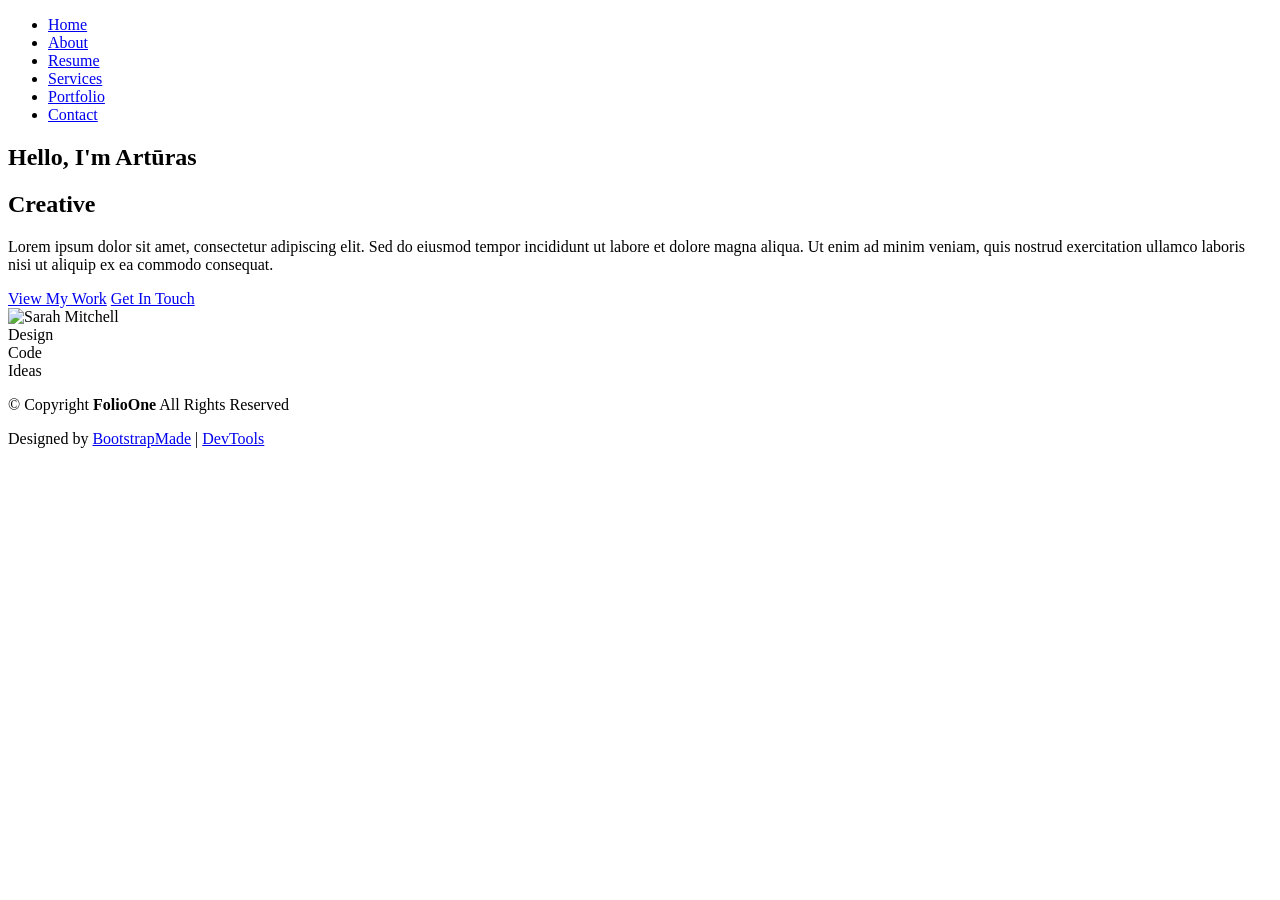
==== index.html @ 2ecdedc1 "name" ====
<!DOCTYPE html>
<html lang="en">

<head>
  <meta charset="utf-8">
  <meta content="width=device-width, initial-scale=1.0" name="viewport">
  <title>Index - FolioOne Bootstrap Template</title>
  <meta name="description" content="">
  <meta name="keywords" content="">

  <!-- Favicons -->
  <link href="assets/img/favicon.png" rel="icon">
  <link href="assets/img/apple-touch-icon.png" rel="apple-touch-icon">

  <!-- Fonts -->
  <link href="https://fonts.googleapis.com" rel="preconnect">
  <link href="https://fonts.gstatic.com" rel="preconnect" crossorigin>
  <link href="https://fonts.googleapis.com/css2?family=Roboto:ital,wght@0,100;0,300;0,400;0,500;0,700;0,900;1,100;1,300;1,400;1,500;1,700;1,900&family=Poppins:ital,wght@0,100;0,200;0,300;0,400;0,500;0,600;0,700;0,800;0,900;1,100;1,200;1,300;1,400;1,500;1,600;1,700;1,800;1,900&family=Raleway:ital,wght@0,100;0,200;0,300;0,400;0,500;0,600;0,700;0,800;0,900;1,100;1,200;1,300;1,400;1,500;1,600;1,700;1,800;1,900&display=swap" rel="stylesheet">

  <!-- Vendor CSS Files -->
  <link href="assets/vendor/bootstrap/css/bootstrap.min.css" rel="stylesheet">
  <link href="assets/vendor/bootstrap-icons/bootstrap-icons.css" rel="stylesheet">
  <link href="assets/vendor/aos/aos.css" rel="stylesheet">
  <link href="assets/vendor/swiper/swiper-bundle.min.css" rel="stylesheet">
  <link href="assets/vendor/glightbox/css/glightbox.min.css" rel="stylesheet">

  <!-- Main CSS File -->
  <link href="assets/css/main.css" rel="stylesheet">

  <!-- =======================================================
  * Template Name: FolioOne
  * Template URL: https://bootstrapmade.com/folioone-bootstrap-portfolio-website-template/
  * Updated: Aug 23 2025 with Bootstrap v5.3.7
  * Author: BootstrapMade.com
  * License: https://bootstrapmade.com/license/
  ======================================================== -->
</head>

<body class="index-page">

  <header id="header" class="header d-flex align-items-center light-background sticky-top">
    <div class="container position-relative d-flex align-items-center justify-content-between">

      <!-- <a href="index.html" class="logo d-flex align-items-center me-auto me-xl-0">
      <img src="assets/img/logo.webp" alt="">
      <h1 class="sitename">FolioOne</h1> 
    </a> -->

      <nav id="navmenu" class="navmenu">
        <ul>
          <li><a href="index.html" class="active">Home</a></li>
          <li><a href="about.html">About</a></li>
          <li><a href="resume.html">Resume</a></li>
          <li><a href="services.html">Services</a></li>
          <li><a href="portfolio.html">Portfolio</a></li>
          <li><a href="contact.html">Contact</a></li>
        </ul>
        <i class="mobile-nav-toggle d-xl-none bi bi-list"></i>
      </nav>

      <div class="header-social-links">
        <a href="#" class="twitter"><i class="bi bi-twitter-x"></i></a>
        <a href="#" class="facebook"><i class="bi bi-facebook"></i></a>
        <a href="#" class="instagram"><i class="bi bi-instagram"></i></a>
        <a href="#" class="linkedin"><i class="bi bi-linkedin"></i></a>
      </div>

    </div>
  </header>

  <main class="main">

    <!-- Hero Section -->
    <section id="hero" class="hero section">

      <div class="container" data-aos="fade-up" data-aos-delay="100">

        <div class="row gy-4 align-items-center">
          <div class="col-lg-6 order-2 order-lg-1">
            <div class="hero-content">
              <h1 data-aos="fade-up" data-aos-delay="200">Hello, I'm <span class="highlight">Artūras</span></h1>
              <h2 data-aos="fade-up" data-aos-delay="300">Creative <span class="typed" data-typed-items="AI Engineer, Researcher"></span></h2>
              <p data-aos="fade-up" data-aos-delay="400">Lorem ipsum dolor sit amet, consectetur adipiscing elit. Sed do eiusmod tempor incididunt ut labore et dolore magna aliqua. Ut enim ad minim veniam, quis nostrud exercitation ullamco laboris nisi ut aliquip ex ea commodo consequat.</p>
              <div class="hero-actions" data-aos="fade-up" data-aos-delay="500">
                <a href="portfolio.html" class="btn btn-primary">View My Work</a>
                <a href="contact.html" class="btn btn-outline">Get In Touch</a>
              </div>
              <div class="social-links" data-aos="fade-up" data-aos-delay="600">
                <a href="#"><i class="bi bi-twitter"></i></a>
                <a href="#"><i class="bi bi-linkedin"></i></a>
                <a href="#"><i class="bi bi-github"></i></a>
                <a href="#"><i class="bi bi-dribbble"></i></a>
              </div>
            </div>
          </div>
          <div class="col-lg-6 order-1 order-lg-2">
            <div class="hero-image" data-aos="zoom-in" data-aos-delay="300">
              <div class="image-wrapper">
                <img src="assets/img/profile/profile-square-11.webp" alt="Sarah Mitchell" class="img-fluid">
                <div class="floating-elements">
                  <div class="floating-card design" data-aos="fade-left" data-aos-delay="700">
                    <i class="bi bi-palette"></i>
                    <span>Design</span>
                  </div>
                  <div class="floating-card code" data-aos="fade-right" data-aos-delay="800">
                    <i class="bi bi-code-slash"></i>
                    <span>Code</span>
                  </div>
                  <div class="floating-card creativity" data-aos="fade-up" data-aos-delay="900">
                    <i class="bi bi-lightbulb"></i>
                    <span>Ideas</span>
                  </div>
                </div>
              </div>
            </div>
          </div>
        </div>

      </div>

    </section><!-- /Hero Section -->

  </main>

  <footer id="footer" class="footer">

    <div class="container">
      <div class="copyright text-center ">
        <p>© <span>Copyright</span> <strong class="px-1 sitename">FolioOne</strong> <span>All Rights Reserved<br></span></p>
      </div>
      <div class="social-links d-flex justify-content-center">
        <a href=""><i class="bi bi-twitter-x"></i></a>
        <a href=""><i class="bi bi-facebook"></i></a>
        <a href=""><i class="bi bi-instagram"></i></a>
        <a href=""><i class="bi bi-linkedin"></i></a>
      </div>
      <div class="credits">
        <!-- All the links in the footer should remain intact. -->
        <!-- You can delete the links only if you've purchased the pro version. -->
        <!-- Licensing information: https://bootstrapmade.com/license/ -->
        <!-- Purchase the pro version with working PHP/AJAX contact form: [buy-url] -->
        Designed by <a href="https://bootstrapmade.com/">BootstrapMade</a> | <a href="https://bootstrapmade.com/tools/">DevTools</a>
      </div>
    </div>

  </footer>

  <!-- Scroll Top -->
  <a href="#" id="scroll-top" class="scroll-top d-flex align-items-center justify-content-center"><i class="bi bi-arrow-up-short"></i></a>

  <!-- Preloader -->
  <div id="preloader"></div>

  <!-- Vendor JS Files -->
  <script src="assets/vendor/bootstrap/js/bootstrap.bundle.min.js"></script>
  <script src="assets/vendor/php-email-form/validate.js"></script>
  <script src="assets/vendor/aos/aos.js"></script>
  <script src="assets/vendor/typed.js/typed.umd.js"></script>
  <script src="assets/vendor/waypoints/noframework.waypoints.js"></script>
  <script src="assets/vendor/purecounter/purecounter_vanilla.js"></script>
  <script src="assets/vendor/swiper/swiper-bundle.min.js"></script>
  <script src="assets/vendor/imagesloaded/imagesloaded.pkgd.min.js"></script>
  <script src="assets/vendor/isotope-layout/isotope.pkgd.min.js"></script>
  <script src="assets/vendor/glightbox/js/glightbox.min.js"></script>

  <!-- Main JS File -->
  <script src="assets/js/main.js"></script>

</body>

</html>
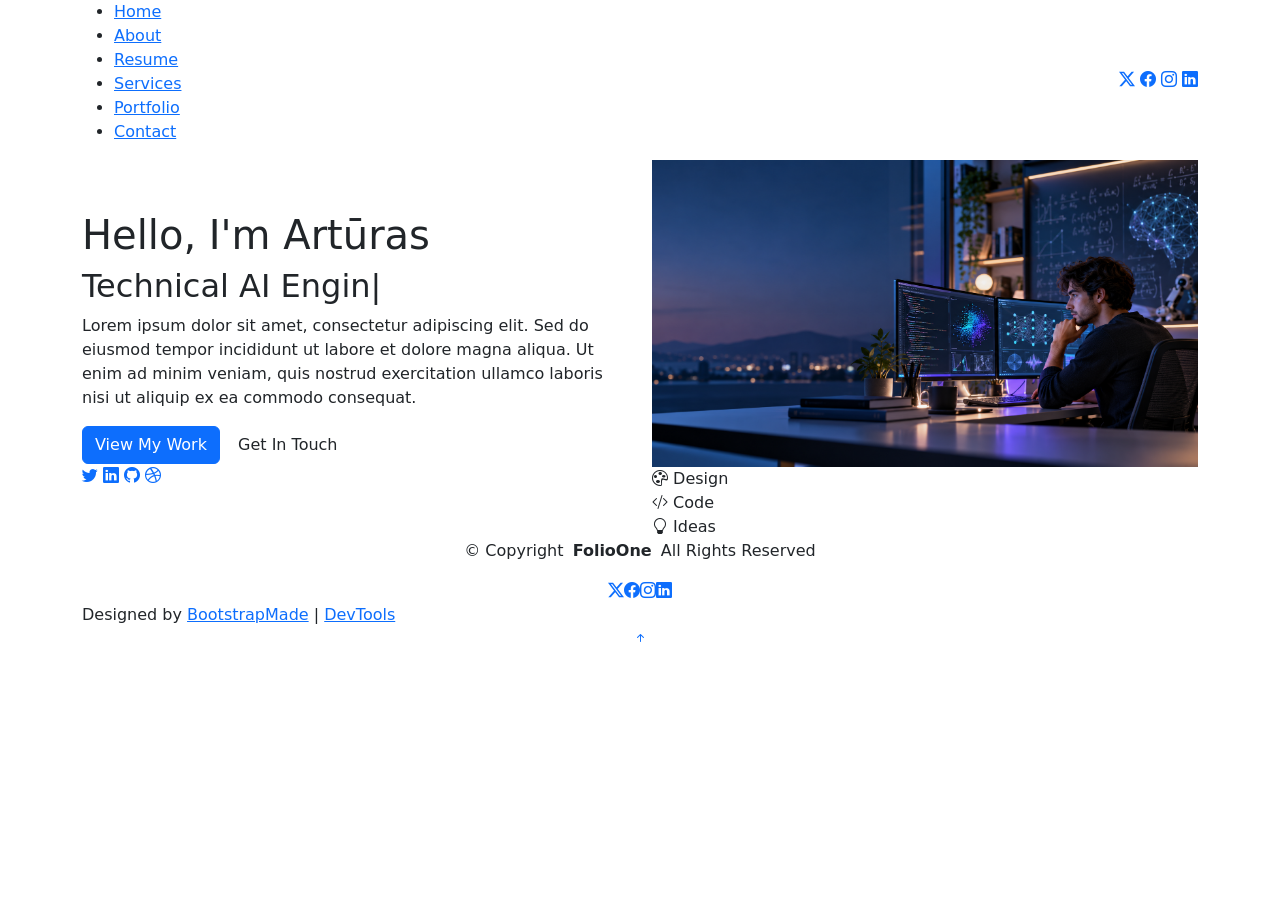
==== commit 3bfbe2bb: "profile_pic" ====
--- a/index.html
+++ b/index.html
@@ -79,7 +79,7 @@
           <div class="col-lg-6 order-2 order-lg-1">
             <div class="hero-content">
               <h1 data-aos="fade-up" data-aos-delay="200">Hello, I'm <span class="highlight">Artūras</span></h1>
-              <h2 data-aos="fade-up" data-aos-delay="300">Creative <span class="typed" data-typed-items="AI Engineer, Researcher"></span></h2>
+              <h2 data-aos="fade-up" data-aos-delay="300">Technical <span class="typed" data-typed-items="AI Engineer, Researcher"></span></h2>
               <p data-aos="fade-up" data-aos-delay="400">Lorem ipsum dolor sit amet, consectetur adipiscing elit. Sed do eiusmod tempor incididunt ut labore et dolore magna aliqua. Ut enim ad minim veniam, quis nostrud exercitation ullamco laboris nisi ut aliquip ex ea commodo consequat.</p>
               <div class="hero-actions" data-aos="fade-up" data-aos-delay="500">
                 <a href="portfolio.html" class="btn btn-primary">View My Work</a>
@@ -96,7 +96,7 @@
           <div class="col-lg-6 order-1 order-lg-2">
             <div class="hero-image" data-aos="zoom-in" data-aos-delay="300">
               <div class="image-wrapper">
-                <img src="assets/img/profile/profile-square-11.webp" alt="Sarah Mitchell" class="img-fluid">
+                <img src="assets/img/profile/a127290f-d6c8-45a0-8082-aaf39cd51b80.png" alt="Sarah Mitchell" class="img-fluid">
                 <div class="floating-elements">
                   <div class="floating-card design" data-aos="fade-left" data-aos-delay="700">
                     <i class="bi bi-palette"></i>
--- a/assets/css/main.css
+++ b/assets/css/main.css
@@ -0,0 +1,2855 @@
+/**
+* Template Name: FolioOne
+* Template URL: https://bootstrapmade.com/folioone-bootstrap-portfolio-website-template/
+* Updated: Aug 23 2025 with Bootstrap v5.3.7
+* Author: BootstrapMade.com
+* License: https://bootstrapmade.com/license/
+*/
+
+/*--------------------------------------------------------------
+# Font & Color Variables
+# Help: https://bootstrapmade.com/color-system/
+--------------------------------------------------------------*/
+/* Fonts */
+:root {
+  --default-font: "Roboto",  system-ui, -apple-system, "Segoe UI", Roboto, "Helvetica Neue", Arial, "Noto Sans", "Liberation Sans", sans-serif, "Apple Color Emoji", "Segoe UI Emoji", "Segoe UI Symbol", "Noto Color Emoji";
+  --heading-font: "Raleway",  sans-serif;
+  --nav-font: "Poppins",  sans-serif;
+}
+
+/* Global Colors - The following color variables are used throughout the website. Updating them here will change the color scheme of the entire website */
+:root { 
+  --background-color: #101a20; /* Background color for the entire website, including individual sections */
+  --default-color: #e7f2f7; /* Default color used for the majority of the text content across the entire website */
+  --heading-color: #ffffff; /* Color for headings, subheadings and title throughout the website */
+  --accent-color: #1387c1; /* Accent color that represents your brand on the website. It's used for buttons, links, and other elements that need to stand out */
+  --surface-color: #141f26; /* The surface color is used as a background of boxed elements within sections, such as cards, icon boxes, or other elements that require a visual separation from the global background. */
+  --contrast-color: #ffffff; /* Contrast color for text, ensuring readability against backgrounds of accent, heading, or default colors. */
+}
+
+/* Nav Menu Colors - The following color variables are used specifically for the navigation menu. They are separate from the global colors to allow for more customization options */
+:root {
+  --nav-color: #ffffff;  /* The default color of the main navmenu links */
+  --nav-hover-color: #1387c1; /* Applied to main navmenu links when they are hovered over or active */
+  --nav-mobile-background-color: #213642; /* Used as the background color for mobile navigation menu */
+  --nav-dropdown-background-color: #051117; /* Used as the background color for dropdown items that appear when hovering over primary navigation items */
+  --nav-dropdown-color: #e7f2f7; /* Used for navigation links of the dropdown items in the navigation menu. */
+  --nav-dropdown-hover-color: #1387c1; /* Similar to --nav-hover-color, this color is applied to dropdown navigation links when they are hovered over. */
+}
+
+/* Color Presets - These classes override global colors when applied to any section or element, providing reuse of the sam color scheme. */
+
+.light-background {
+  --background-color: #142027;
+  --surface-color: #325264;
+}
+
+.dark-background {
+  --background-color: #0b1419;
+  --default-color: #ffffff;
+  --heading-color: #ffffff;
+  --surface-color: #252525;
+  --contrast-color: #ffffff;
+}
+
+/* Smooth scroll */
+:root {
+  scroll-behavior: smooth;
+}
+
+/*--------------------------------------------------------------
+# General Styling & Shared Classes
+--------------------------------------------------------------*/
+body {
+  color: var(--default-color);
+  background-color: var(--background-color);
+  font-family: var(--default-font);
+}
+
+a {
+  color: var(--accent-color);
+  text-decoration: none;
+  transition: 0.3s;
+}
+
+a:hover {
+  color: color-mix(in srgb, var(--accent-color), transparent 25%);
+  text-decoration: none;
+}
+
+h1,
+h2,
+h3,
+h4,
+h5,
+h6 {
+  color: var(--heading-color);
+  font-family: var(--heading-font);
+}
+
+/* PHP Email Form Messages
+------------------------------*/
+.php-email-form .error-message {
+  display: none;
+  background: #df1529;
+  color: #ffffff;
+  text-align: left;
+  padding: 15px;
+  margin-bottom: 24px;
+  font-weight: 600;
+}
+
+.php-email-form .sent-message {
+  display: none;
+  color: #ffffff;
+  background: #059652;
+  text-align: center;
+  padding: 15px;
+  margin-bottom: 24px;
+  font-weight: 600;
+}
+
+.php-email-form .loading {
+  display: none;
+  background: var(--surface-color);
+  text-align: center;
+  padding: 15px;
+  margin-bottom: 24px;
+}
+
+.php-email-form .loading:before {
+  content: "";
+  display: inline-block;
+  border-radius: 50%;
+  width: 24px;
+  height: 24px;
+  margin: 0 10px -6px 0;
+  border: 3px solid var(--accent-color);
+  border-top-color: var(--surface-color);
+  animation: php-email-form-loading 1s linear infinite;
+}
+
+@keyframes php-email-form-loading {
+  0% {
+    transform: rotate(0deg);
+  }
+
+  100% {
+    transform: rotate(360deg);
+  }
+}
+
+/*--------------------------------------------------------------
+# Global Header
+--------------------------------------------------------------*/
+.header {
+  --background-color: rgba(255, 255, 255, 0);
+  color: var(--default-color);
+  background-color: var(--background-color);
+  padding: 15px 0;
+  transition: all 0.5s;
+  z-index: 997;
+  border-bottom: 1px solid color-mix(in srgb, var(--default-color), transparent 92%);
+}
+
+.header .logo {
+  line-height: 1;
+}
+
+.header .logo img {
+  max-height: 36px;
+  margin-right: 8px;
+}
+
+.header .logo h1 {
+  font-size: 32px;
+  margin: 0;
+  font-weight: 400;
+  color: var(--heading-color);
+}
+
+.header .header-social-links {
+  padding-right: 15px;
+}
+
+.header .header-social-links a {
+  color: color-mix(in srgb, var(--default-color), transparent 40%);
+  padding-left: 6px;
+  display: inline-block;
+  transition: 0.3s;
+  font-size: 16px;
+}
+
+.header .header-social-links a:hover {
+  color: var(--default-color);
+}
+
+.header .header-social-links a i {
+  line-height: 0px;
+}
+
+@media (max-width: 1200px) {
+  .header .logo {
+    order: 1;
+  }
+
+  .header .header-social-links {
+    order: 2;
+  }
+
+  .header .navmenu {
+    order: 3;
+  }
+}
+
+/* Global Header on Scroll
+------------------------------*/
+.scrolled .header {
+  --background-color: rgba(16, 26, 32, 0.9);
+}
+
+/*--------------------------------------------------------------
+# Navigation Menu
+--------------------------------------------------------------*/
+/* Desktop Navigation */
+@media (min-width: 1200px) {
+  .navmenu {
+    padding: 0;
+  }
+
+  .navmenu ul {
+    margin: 0;
+    padding: 0;
+    display: flex;
+    list-style: none;
+    align-items: center;
+  }
+
+  .navmenu li {
+    position: relative;
+  }
+
+  .navmenu>ul>li {
+    white-space: nowrap;
+    padding: 15px 28px 15px 0;
+  }
+
+  .navmenu>ul>li:last-child {
+    padding-right: 0;
+  }
+
+  .navmenu a,
+  .navmenu a:focus {
+    color: var(--nav-color);
+    font-size: 15px;
+    padding: 0 2px;
+    font-family: var(--nav-font);
+    font-weight: 400;
+    display: flex;
+    align-items: center;
+    justify-content: space-between;
+    white-space: nowrap;
+    transition: 0.3s;
+    position: relative;
+  }
+
+  .navmenu a i,
+  .navmenu a:focus i {
+    font-size: 12px;
+    line-height: 0;
+    margin-left: 5px;
+    transition: 0.3s;
+  }
+
+  .navmenu>ul>li>a:before {
+    content: "";
+    position: absolute;
+    height: 2px;
+    bottom: -6px;
+    left: 0;
+    background-color: var(--nav-hover-color);
+    visibility: hidden;
+    width: 0px;
+    transition: all 0.3s ease-in-out 0s;
+  }
+
+  .navmenu a:hover:before,
+  .navmenu li:hover>a:before,
+  .navmenu .active:before {
+    visibility: visible;
+    width: 25px;
+  }
+
+  .navmenu li:hover>a,
+  .navmenu .active,
+  .navmenu .active:focus {
+    color: var(--nav-hover-color);
+  }
+
+  .navmenu .dropdown ul {
+    margin: 0;
+    padding: 10px 0;
+    background: var(--nav-dropdown-background-color);
+    display: block;
+    position: absolute;
+    visibility: hidden;
+    left: -5px;
+    top: 130%;
+    opacity: 0;
+    transition: 0.3s;
+    border-radius: 4px;
+    z-index: 99;
+    box-shadow: 0px 0px 30px rgba(0, 0, 0, 0.1);
+  }
+
+  .navmenu .dropdown ul li {
+    min-width: 200px;
+  }
+
+  .navmenu .dropdown ul a {
+    padding: 10px 20px;
+    font-size: 15px;
+    text-transform: none;
+    color: var(--nav-dropdown-color);
+  }
+
+  .navmenu .dropdown ul a i {
+    font-size: 12px;
+  }
+
+  .navmenu .dropdown ul a:hover,
+  .navmenu .dropdown ul .active:hover,
+  .navmenu .dropdown ul li:hover>a {
+    color: var(--nav-dropdown-hover-color);
+  }
+
+  .navmenu .dropdown:hover>ul {
+    opacity: 1;
+    top: 100%;
+    visibility: visible;
+  }
+
+  .navmenu .dropdown .dropdown ul {
+    top: 0;
+    left: -90%;
+    visibility: hidden;
+  }
+
+  .navmenu .dropdown .dropdown:hover>ul {
+    opacity: 1;
+    top: 0;
+    left: -100%;
+    visibility: visible;
+  }
+}
+
+/* Mobile Navigation */
+@media (max-width: 1199px) {
+  .mobile-nav-toggle {
+    color: var(--nav-color);
+    font-size: 28px;
+    line-height: 0;
+    margin-right: 10px;
+    cursor: pointer;
+    transition: color 0.3s;
+  }
+
+  .navmenu {
+    padding: 0;
+    z-index: 9997;
+  }
+
+  .navmenu ul {
+    display: none;
+    list-style: none;
+    position: absolute;
+    inset: 60px 20px 20px 20px;
+    padding: 10px 0;
+    margin: 0;
+    border-radius: 6px;
+    background-color: var(--nav-mobile-background-color);
+    border: 1px solid color-mix(in srgb, var(--default-color), transparent 90%);
+    box-shadow: none;
+    overflow-y: auto;
+    transition: 0.3s;
+    z-index: 9998;
+  }
+
+  .navmenu a,
+  .navmenu a:focus {
+    color: var(--nav-dropdown-color);
+    padding: 10px 20px;
+    font-family: var(--nav-font);
+    font-size: 17px;
+    font-weight: 500;
+    display: flex;
+    align-items: center;
+    justify-content: space-between;
+    white-space: nowrap;
+    transition: 0.3s;
+  }
+
+  .navmenu a i,
+  .navmenu a:focus i {
+    font-size: 12px;
+    line-height: 0;
+    margin-left: 5px;
+    width: 30px;
+    height: 30px;
+    display: flex;
+    align-items: center;
+    justify-content: center;
+    border-radius: 50%;
+    transition: 0.3s;
+    background-color: color-mix(in srgb, var(--accent-color), transparent 90%);
+  }
+
+  .navmenu a i:hover,
+  .navmenu a:focus i:hover {
+    background-color: var(--accent-color);
+    color: var(--contrast-color);
+  }
+
+  .navmenu a:hover,
+  .navmenu .active,
+  .navmenu .active:focus {
+    color: var(--nav-dropdown-hover-color);
+  }
+
+  .navmenu .active i,
+  .navmenu .active:focus i {
+    background-color: var(--accent-color);
+    color: var(--contrast-color);
+    transform: rotate(180deg);
+  }
+
+  .navmenu .dropdown ul {
+    position: static;
+    display: none;
+    z-index: 99;
+    padding: 10px 0;
+    margin: 10px 20px;
+    background-color: var(--nav-dropdown-background-color);
+    transition: all 0.5s ease-in-out;
+  }
+
+  .navmenu .dropdown ul ul {
+    background-color: rgba(33, 37, 41, 0.1);
+  }
+
+  .navmenu .dropdown>.dropdown-active {
+    display: block;
+    background-color: rgba(33, 37, 41, 0.03);
+  }
+
+  .mobile-nav-active {
+    overflow: hidden;
+  }
+
+  .mobile-nav-active .mobile-nav-toggle {
+    color: #fff;
+    position: absolute;
+    font-size: 32px;
+    top: 15px;
+    right: 15px;
+    margin-right: 0;
+    z-index: 9999;
+  }
+
+  .mobile-nav-active .navmenu {
+    position: fixed;
+    overflow: hidden;
+    inset: 0;
+    background: rgba(33, 37, 41, 0.8);
+    transition: 0.3s;
+  }
+
+  .mobile-nav-active .navmenu>ul {
+    display: block;
+  }
+}
+
+/*--------------------------------------------------------------
+# Global Footer
+--------------------------------------------------------------*/
+.footer {
+  color: var(--default-color);
+  background-color: var(--background-color);
+  font-size: 14px;
+  padding: 40px 0;
+  position: relative;
+  border-top: 1px solid color-mix(in srgb, var(--default-color), transparent 92%);
+}
+
+.footer .copyright p {
+  margin-bottom: 0;
+}
+
+.footer .social-links {
+  margin-top: 20px;
+}
+
+.footer .social-links a {
+  display: flex;
+  align-items: center;
+  justify-content: center;
+  width: 40px;
+  height: 40px;
+  border-radius: 50%;
+  border: 1px solid color-mix(in srgb, var(--default-color), transparent 50%);
+  font-size: 16px;
+  color: color-mix(in srgb, var(--default-color), transparent 50%);
+  margin: 0 5px;
+  transition: 0.3s;
+}
+
+.footer .social-links a:hover {
+  color: var(--accent-color);
+  border-color: var(--accent-color);
+}
+
+.footer .credits {
+  margin-top: 10px;
+  font-size: 13px;
+  text-align: center;
+}
+
+/*--------------------------------------------------------------
+# Preloader
+--------------------------------------------------------------*/
+#preloader {
+  position: fixed;
+  inset: 0;
+  z-index: 9999;
+  overflow: hidden;
+  background-color: var(--background-color);
+  transition: all 0.6s ease-out;
+  width: 100%;
+  height: 100vh;
+}
+
+#preloader:before,
+#preloader:after {
+  content: "";
+  position: absolute;
+  border: 4px solid var(--accent-color);
+  border-radius: 50%;
+  animation: animate-preloader 2s cubic-bezier(0, 0.2, 0.8, 1) infinite;
+}
+
+#preloader:after {
+  animation-delay: -0.5s;
+}
+
+@keyframes animate-preloader {
+  0% {
+    width: 10px;
+    height: 10px;
+    top: calc(50% - 5px);
+    left: calc(50% - 5px);
+    opacity: 1;
+  }
+
+  100% {
+    width: 72px;
+    height: 72px;
+    top: calc(50% - 36px);
+    left: calc(50% - 36px);
+    opacity: 0;
+  }
+}
+
+/*--------------------------------------------------------------
+# Scroll Top Button
+--------------------------------------------------------------*/
+.scroll-top {
+  position: fixed;
+  visibility: hidden;
+  opacity: 0;
+  right: 15px;
+  bottom: -15px;
+  z-index: 99999;
+  background-color: var(--accent-color);
+  width: 44px;
+  height: 44px;
+  border-radius: 50px;
+  transition: all 0.4s;
+}
+
+.scroll-top i {
+  font-size: 24px;
+  color: var(--contrast-color);
+  line-height: 0;
+}
+
+.scroll-top:hover {
+  background-color: color-mix(in srgb, var(--accent-color), transparent 20%);
+  color: var(--contrast-color);
+}
+
+.scroll-top.active {
+  visibility: visible;
+  opacity: 1;
+  bottom: 15px;
+}
+
+/*--------------------------------------------------------------
+# Disable aos animation delay on mobile devices
+--------------------------------------------------------------*/
+@media screen and (max-width: 768px) {
+  [data-aos-delay] {
+    transition-delay: 0 !important;
+  }
+}
+
+/*--------------------------------------------------------------
+# Global Page Titles & Breadcrumbs
+--------------------------------------------------------------*/
+.page-title {
+  color: var(--default-color);
+  background-color: var(--background-color);
+  position: relative;
+}
+
+.page-title .heading {
+  padding: 80px 0;
+  border-top: 1px solid color-mix(in srgb, var(--default-color), transparent 90%);
+}
+
+.page-title .heading h1 {
+  font-size: 38px;
+  font-weight: 700;
+}
+
+.page-title nav {
+  background-color: color-mix(in srgb, var(--default-color), transparent 96%);
+  padding: 20px 0;
+}
+
+.page-title nav ol {
+  display: flex;
+  flex-wrap: wrap;
+  list-style: none;
+  padding: 0;
+  margin: 0;
+  font-size: 16px;
+  font-weight: 400;
+}
+
+.page-title nav ol li+li {
+  padding-left: 10px;
+}
+
+.page-title nav ol li+li::before {
+  content: "/";
+  display: inline-block;
+  padding-right: 10px;
+  color: color-mix(in srgb, var(--default-color), transparent 70%);
+}
+
+/*--------------------------------------------------------------
+# Global Sections
+--------------------------------------------------------------*/
+section,
+.section {
+  color: var(--default-color);
+  background-color: var(--background-color);
+  padding: 60px 0;
+  scroll-margin-top: 100px;
+  overflow: clip;
+}
+
+@media (max-width: 1199px) {
+
+  section,
+  .section {
+    scroll-margin-top: 66px;
+  }
+}
+
+/*--------------------------------------------------------------
+# Global Section Titles
+--------------------------------------------------------------*/
+.section-title {
+  text-align: center;
+  padding-bottom: 60px;
+  position: relative;
+}
+
+.section-title h2 {
+  font-size: 3.5rem;
+  font-weight: 400;
+  line-height: 1.2;
+  color: var(--heading-color);
+  margin-bottom: 1.5rem;
+  letter-spacing: -1px;
+}
+
+@media (max-width: 768px) {
+  .section-title h2 {
+    font-size: 2.5rem;
+  }
+}
+
+.section-title p {
+  font-size: 1.125rem;
+  line-height: 1.8;
+  color: color-mix(in srgb, var(--default-color), transparent 25%);
+  max-width: 900px;
+  margin: 0 auto;
+  text-wrap: balance;
+}
+
+/*--------------------------------------------------------------
+# Hero Section
+--------------------------------------------------------------*/
+.hero {
+  padding: 80px 0;
+  min-height: 100vh;
+  display: flex;
+  align-items: center;
+}
+
+.hero .hero-content h1 {
+  font-size: 3.5rem;
+  font-weight: 700;
+  margin-bottom: 1rem;
+  line-height: 1.2;
+}
+
+.hero .hero-content h1 .highlight {
+  color: var(--accent-color);
+  position: relative;
+}
+
+.hero .hero-content h1 .highlight::after {
+  content: "";
+  position: absolute;
+  bottom: 0;
+  left: 0;
+  width: 100%;
+  height: 3px;
+  background: linear-gradient(90deg, var(--accent-color), color-mix(in srgb, var(--accent-color), transparent 50%));
+  border-radius: 2px;
+}
+
+@media (max-width: 768px) {
+  .hero .hero-content h1 {
+    font-size: 2.5rem;
+  }
+}
+
+.hero .hero-content h2 {
+  font-size: 1.5rem;
+  font-weight: 400;
+  margin-bottom: 2rem;
+  color: color-mix(in srgb, var(--default-color), transparent 20%);
+}
+
+.hero .hero-content h2 .typed {
+  color: var(--accent-color);
+  font-weight: 600;
+}
+
+@media (max-width: 768px) {
+  .hero .hero-content h2 {
+    font-size: 1.25rem;
+  }
+}
+
+.hero .hero-content p {
+  font-size: 1.1rem;
+  line-height: 1.6;
+  margin-bottom: 2.5rem;
+  color: color-mix(in srgb, var(--default-color), transparent 30%);
+}
+
+.hero .hero-actions {
+  display: flex;
+  gap: 1rem;
+  margin-bottom: 3rem;
+}
+
+.hero .hero-actions .btn {
+  padding: 12px 30px;
+  border-radius: 50px;
+  font-weight: 600;
+  text-decoration: none;
+  transition: all 0.3s ease;
+  border: 2px solid;
+}
+
+.hero .hero-actions .btn.btn-primary {
+  background: var(--accent-color);
+  color: var(--contrast-color);
+  border-color: var(--accent-color);
+}
+
+.hero .hero-actions .btn.btn-primary:hover {
+  background: color-mix(in srgb, var(--accent-color), black 15%);
+  border-color: color-mix(in srgb, var(--accent-color), black 15%);
+  transform: translateY(-2px);
+}
+
+.hero .hero-actions .btn.btn-outline {
+  background: transparent;
+  color: var(--accent-color);
+  border-color: var(--accent-color);
+}
+
+.hero .hero-actions .btn.btn-outline:hover {
+  transform: translateY(-2px);
+}
+
+@media (max-width: 576px) {
+  .hero .hero-actions {
+    flex-direction: column;
+  }
+
+  .hero .hero-actions .btn {
+    text-align: center;
+  }
+}
+
+.hero .social-links {
+  display: flex;
+  gap: 1rem;
+}
+
+.hero .social-links a {
+  width: 45px;
+  height: 45px;
+  background: var(--surface-color);
+  border-radius: 50%;
+  display: flex;
+  align-items: center;
+  justify-content: center;
+  color: var(--default-color);
+  font-size: 1.2rem;
+  transition: all 0.3s ease;
+}
+
+.hero .social-links a:hover {
+  background: var(--accent-color);
+  color: var(--contrast-color);
+  transform: translateY(-3px);
+  box-shadow: 0 8px 25px color-mix(in srgb, var(--accent-color), transparent 70%);
+}
+
+.hero .hero-image {
+  position: relative;
+}
+
+.hero .hero-image .image-wrapper {
+  position: relative;
+  max-width: 450px;
+  margin: 0 auto;
+}
+
+.hero .hero-image .image-wrapper img {
+  border-radius: 20px;
+  box-shadow: 0 5px 15px color-mix(in srgb, var(--default-color), transparent 95%);
+  transition: transform 0.3s ease;
+}
+
+.hero .hero-image .image-wrapper img:hover {
+  transform: scale(1.02);
+}
+
+.hero .hero-image .floating-elements {
+  position: absolute;
+  top: 0;
+  left: 0;
+  right: 0;
+  bottom: 0;
+  pointer-events: none;
+}
+
+.hero .hero-image .floating-elements .floating-card {
+  position: absolute;
+  background: var(--surface-color);
+  padding: 15px 20px;
+  border-radius: 15px;
+  box-shadow: 0 10px 30px color-mix(in srgb, var(--default-color), transparent 90%);
+  display: flex;
+  align-items: center;
+  gap: 10px;
+  font-weight: 600;
+  animation: float 3s ease-in-out infinite;
+}
+
+.hero .hero-image .floating-elements .floating-card i {
+  font-size: 1.5rem;
+  color: var(--accent-color);
+}
+
+.hero .hero-image .floating-elements .floating-card.design {
+  top: 10%;
+  right: -10%;
+  animation-delay: 0s;
+}
+
+.hero .hero-image .floating-elements .floating-card.code {
+  bottom: 30%;
+  left: -15%;
+  animation-delay: 1s;
+}
+
+.hero .hero-image .floating-elements .floating-card.creativity {
+  top: 60%;
+  right: -5%;
+  animation-delay: 2s;
+}
+
+@media (max-width: 992px) {
+  .hero .hero-image .floating-elements .floating-card {
+    display: none;
+  }
+}
+
+@keyframes float {
+
+  0%,
+  100% {
+    transform: translateY(0px);
+  }
+
+  50% {
+    transform: translateY(-10px);
+  }
+}
+
+@media (max-width: 992px) {
+  .hero .hero-content {
+    text-align: center;
+    margin-bottom: 3rem;
+  }
+}
+
+/*--------------------------------------------------------------
+# About Section
+--------------------------------------------------------------*/
+.about .intro-content .eyebrow {
+  display: inline-block;
+  letter-spacing: 0.12em;
+  text-transform: uppercase;
+  font-size: 12px;
+  color: color-mix(in srgb, var(--default-color), transparent 40%);
+  margin-bottom: 16px;
+}
+
+.about .intro-content .headline {
+  font-family: var(--heading-font);
+  font-weight: 300;
+  line-height: 1.2;
+  font-size: clamp(28px, 4vw, 44px);
+  margin: 0 0 24px 0;
+}
+
+.about .intro-content .lead {
+  font-size: 18px;
+  line-height: 1.8;
+  color: color-mix(in srgb, var(--default-color), transparent 10%);
+  margin-bottom: 24px;
+}
+
+.about .intro-content p {
+  line-height: 1.8;
+  margin-bottom: 24px;
+  color: color-mix(in srgb, var(--default-color), transparent 5%);
+}
+
+.about .intro-content .cta-group {
+  display: flex;
+  gap: 24px;
+  align-items: center;
+  margin-top: 24px;
+}
+
+.about .intro-content .cta-group .btn-ghost {
+  display: inline-flex;
+  align-items: center;
+  gap: 8px;
+  padding: 12px 18px;
+  border-radius: 6px;
+  color: var(--accent-color);
+  background: color-mix(in srgb, var(--accent-color), transparent 92%);
+  border: 1px solid color-mix(in srgb, var(--accent-color), transparent 70%);
+  transition: 0.3s ease-in-out;
+}
+
+.about .intro-content .cta-group .btn-ghost:hover,
+.about .intro-content .cta-group .btn-ghost:focus {
+  color: var(--contrast-color);
+  background: var(--accent-color);
+  border-color: var(--accent-color);
+  outline: none;
+  box-shadow: 0 0 0 3px color-mix(in srgb, var(--accent-color), transparent 70%);
+}
+
+.about .intro-content .cta-group .link-underline {
+  display: inline-flex;
+  align-items: center;
+  gap: 8px;
+  position: relative;
+  color: var(--accent-color);
+  padding-bottom: 4px;
+  transition: 0.3s ease-in-out;
+}
+
+.about .intro-content .cta-group .link-underline::after {
+  content: "";
+  position: absolute;
+  left: 0;
+  right: 0;
+  bottom: 0;
+  height: 1px;
+  background: color-mix(in srgb, var(--accent-color), transparent 40%);
+  transform: scaleX(0.4);
+  transform-origin: left;
+  transition: 0.3s ease-in-out;
+}
+
+.about .intro-content .cta-group .link-underline:hover,
+.about .intro-content .cta-group .link-underline:focus {
+  color: color-mix(in srgb, var(--accent-color), transparent 10%);
+  outline: none;
+}
+
+.about .intro-content .cta-group .link-underline:hover::after,
+.about .intro-content .cta-group .link-underline:focus::after {
+  transform: scaleX(1);
+}
+
+.about .profile-figure {
+  margin: 0;
+}
+
+.about .profile-figure .profile-photo {
+  width: 88%;
+  max-width: 440px;
+  border-radius: 18px;
+  box-shadow: 0 10px 30px color-mix(in srgb, var(--default-color), transparent 92%);
+  transform: translateY(0);
+  transition: transform 0.3s ease-in-out;
+}
+
+.about .profile-figure .profile-caption {
+  margin-top: 24px;
+  display: flex;
+  align-items: center;
+  justify-content: center;
+}
+
+.about .profile-figure .profile-caption .meta {
+  font-size: 14px;
+  color: color-mix(in srgb, var(--default-color), transparent 20%);
+}
+
+.about .profile-figure .profile-caption .meta .funfact {
+  font-size: 13px;
+  margin-top: 4px;
+  color: color-mix(in srgb, var(--default-color), transparent 35%);
+}
+
+.about .profile-figure:hover .profile-photo {
+  transform: translateY(-4px);
+}
+
+.about .skill-item {
+  padding: 24px;
+  border-radius: 6px;
+  transition: 0.3s ease-in-out;
+  background: color-mix(in srgb, var(--surface-color), var(--accent-color) 2%);
+  border: 1px solid color-mix(in srgb, var(--default-color), transparent 88%);
+  height: 100%;
+}
+
+.about .skill-item i {
+  font-size: 24px;
+  color: var(--accent-color);
+  margin-bottom: 16px;
+  display: inline-block;
+}
+
+.about .skill-item h3 {
+  font-size: 16px;
+  margin-bottom: 6px;
+  font-weight: 500;
+}
+
+.about .skill-item p {
+  margin: 0;
+  font-size: 14px;
+  color: color-mix(in srgb, var(--default-color), transparent 25%);
+}
+
+.about .skill-item:hover {
+  transform: translateY(-3px);
+  border-color: color-mix(in srgb, var(--accent-color), transparent 60%);
+  box-shadow: 0 10px 30px color-mix(in srgb, var(--default-color), transparent 92%);
+}
+
+.about .timeline-item {
+  position: relative;
+  padding-left: 26px;
+}
+
+.about .timeline-item time {
+  display: inline-block;
+  font-size: 12px;
+  letter-spacing: 0.08em;
+  text-transform: uppercase;
+  color: color-mix(in srgb, var(--default-color), transparent 45%);
+  margin-bottom: 6px;
+}
+
+.about .timeline-item h4 {
+  font-size: 18px;
+  font-weight: 400;
+  margin: 0 0 6px;
+}
+
+.about .timeline-item p {
+  font-size: 14px;
+  color: color-mix(in srgb, var(--default-color), transparent 25%);
+  margin: 0;
+}
+
+.about .timeline-item .dot {
+  position: absolute;
+  left: 0;
+  top: 4px;
+  width: 10px;
+  height: 10px;
+  border-radius: 50%;
+  background: var(--accent-color);
+  box-shadow: 0 0 0 6px color-mix(in srgb, var(--accent-color), transparent 80%);
+}
+
+.about .personal-quote {
+  padding: 24px 0;
+}
+
+.about .personal-quote p {
+  font-family: var(--heading-font);
+  font-weight: 300;
+  font-size: clamp(20px, 3vw, 28px);
+  line-height: 1.5;
+  color: color-mix(in srgb, var(--default-color), transparent 5%);
+  margin: 0 auto;
+  max-width: 800px;
+}
+
+.about .fact-pill {
+  display: flex;
+  align-items: center;
+  justify-content: center;
+  gap: 10px;
+  padding: 10px 14px;
+  border-radius: 999px;
+  border: 1px solid color-mix(in srgb, var(--default-color), transparent 85%);
+  background: var(--surface-color);
+  color: color-mix(in srgb, var(--default-color), transparent 10%);
+  transition: 0.3s ease-in-out;
+}
+
+.about .fact-pill i {
+  color: var(--accent-color);
+}
+
+.about .fact-pill span {
+  font-size: 14px;
+}
+
+.about .fact-pill:hover {
+  transform: translateY(-2px);
+  border-color: color-mix(in srgb, var(--accent-color), transparent 60%);
+  box-shadow: 0 10px 30px color-mix(in srgb, var(--default-color), transparent 92%);
+}
+
+.about .fact-pill:focus-within {
+  box-shadow: 0 0 0 3px color-mix(in srgb, var(--accent-color), transparent 70%);
+}
+
+@media (max-width: 992px) {
+  .about .profile-figure {
+    text-align: center !important;
+  }
+
+  .about .profile-figure .profile-photo {
+    width: 72%;
+  }
+
+  .about .intro-content .cta-group {
+    flex-wrap: wrap;
+  }
+}
+
+@media (max-width: 576px) {
+  .about .profile-figure .profile-photo {
+    width: 100%;
+  }
+}
+
+/*--------------------------------------------------------------
+# Skills Section
+--------------------------------------------------------------*/
+.skills .skill-box {
+  background-color: var(--surface-color);
+  padding: 2rem;
+  border-radius: 8px;
+  box-shadow: 0 0 20px rgba(0, 0, 0, 0.05);
+}
+
+.skills .skill-box h3 {
+  font-size: 1.2rem;
+  margin-bottom: 1rem;
+  font-weight: 600;
+}
+
+.skills .skill-box p {
+  font-size: 0.9rem;
+  margin-bottom: 0.8rem;
+  opacity: 0.6;
+}
+
+.skills .skill-box .progress {
+  background-color: color-mix(in srgb, var(--accent-color), transparent 85%);
+  border-radius: 50px;
+  height: 8px;
+  margin-top: 5px;
+  overflow: hidden;
+}
+
+.skills .skill-box .progress .progress-bar {
+  background-color: var(--accent-color);
+  height: 100%;
+  position: relative;
+  border-radius: 50px;
+  transition: 0.9s;
+  width: 1px;
+}
+
+/*--------------------------------------------------------------
+# Stats Section
+--------------------------------------------------------------*/
+.stats .avatars {
+  position: relative;
+}
+
+.stats .avatars img {
+  width: 60px;
+  height: 60px;
+  border: 3px solid var(--accent-color);
+  margin-right: -15px;
+  transition: transform 0.3s ease;
+}
+
+.stats .avatars img:hover {
+  transform: translateY(-5px);
+  z-index: 2;
+}
+
+.stats .counters h2 {
+  color: var(--heading-color);
+  font-size: 48px;
+  font-weight: 700;
+  margin-bottom: 10px;
+}
+
+.stats .counters h2 span {
+  display: inline-block;
+}
+
+.stats .counters p {
+  color: var(--default-color);
+  font-size: 18px;
+  margin: 0;
+  opacity: 0.9;
+}
+
+@media (max-width: 991px) {
+  .stats .row {
+    text-align: center;
+  }
+
+  .stats .avatars {
+    justify-content: center;
+    margin-bottom: 40px;
+  }
+
+  .stats .counters h2 {
+    font-size: 36px;
+  }
+
+  .stats .counters p {
+    font-size: 16px;
+  }
+
+  .stats .counters .col-md-4 {
+    margin-bottom: 30px;
+  }
+
+  .stats .counters .col-md-4:last-child {
+    margin-bottom: 0;
+  }
+}
+
+@media (max-width: 576px) {
+  .stats {
+    padding: 60px 0;
+  }
+
+  .stats .avatars {
+    flex-wrap: wrap;
+    justify-content: center;
+  }
+
+  .stats .avatars img {
+    margin: 0 -8px;
+  }
+}
+
+/*--------------------------------------------------------------
+# Testimonials Section
+--------------------------------------------------------------*/
+.testimonials .testimonials-carousel,
+.testimonials .testimonials-slider {
+  overflow: hidden;
+}
+
+.testimonials .testimonial-item .testimonial-content {
+  border-left: 3px solid var(--accent-color);
+  padding-left: 30px;
+}
+
+.testimonials .testimonial-item .testimonial-img {
+  border-radius: 50%;
+  border: 4px solid var(--background-color);
+  margin: 0 auto;
+}
+
+.testimonials .testimonial-item h3 {
+  font-size: 20px;
+  font-weight: bold;
+  margin: 10px 0 5px 0;
+}
+
+.testimonials .testimonial-item h4 {
+  font-size: 14px;
+  color: color-mix(in srgb, var(--default-color), transparent 40%);
+  margin: 0 0 10px 0;
+}
+
+.testimonials .testimonial-item .stars i {
+  color: #ffc107;
+  margin: 0 1px;
+}
+
+.testimonials .testimonial-item .quote-icon-left,
+.testimonials .testimonial-item .quote-icon-right {
+  color: color-mix(in srgb, var(--accent-color), transparent 50%);
+  font-size: 26px;
+  line-height: 0;
+}
+
+.testimonials .testimonial-item .quote-icon-left {
+  display: inline-block;
+  left: -5px;
+  position: relative;
+}
+
+.testimonials .testimonial-item .quote-icon-right {
+  display: inline-block;
+  right: -5px;
+  position: relative;
+  top: 10px;
+  transform: scale(-1, -1);
+}
+
+.testimonials .testimonial-item p {
+  font-style: italic;
+}
+
+.testimonials .swiper-wrapper {
+  height: auto;
+}
+
+.testimonials .swiper-pagination {
+  margin-top: 30px;
+  position: relative;
+}
+
+.testimonials .swiper-pagination .swiper-pagination-bullet {
+  width: 12px;
+  height: 12px;
+  background-color: color-mix(in srgb, var(--default-color), transparent 85%);
+  opacity: 1;
+}
+
+.testimonials .swiper-pagination .swiper-pagination-bullet-active {
+  background-color: var(--accent-color);
+}
+
+/*--------------------------------------------------------------
+# Resume Section
+--------------------------------------------------------------*/
+.resume .resume-item {
+  margin-bottom: 3rem;
+}
+
+.resume .resume-item .resume-title {
+  font-size: 1.75rem;
+  font-weight: 700;
+  margin-bottom: 1.5rem;
+  padding-bottom: 1.5rem;
+  position: relative;
+  color: var(--heading-color);
+}
+
+.resume .resume-item .resume-title::after {
+  content: "";
+  position: absolute;
+  display: block;
+  width: 50px;
+  height: 3px;
+  background: var(--accent-color);
+  bottom: 0;
+  left: 0;
+}
+
+.resume .resume-item .resume-content {
+  padding-left: 1.25rem;
+  border-left: 2px solid color-mix(in srgb, var(--accent-color), transparent 85%);
+}
+
+.resume .resume-item article {
+  position: relative;
+  margin-bottom: 2.5rem;
+}
+
+.resume .resume-item article::before {
+  content: "";
+  position: absolute;
+  width: 16px;
+  height: 16px;
+  border-radius: 50%;
+  left: -1.8rem;
+  top: 0.25rem;
+  background: var(--background-color);
+  border: 2px solid var(--accent-color);
+}
+
+.resume .resume-item article h4 {
+  font-size: 1.25rem;
+  font-weight: 600;
+  margin-bottom: 0.5rem;
+  color: var(--heading-color);
+}
+
+.resume .resume-item article h5 {
+  font-size: 1rem;
+  background: color-mix(in srgb, var(--accent-color), transparent 92%);
+  padding: 0.375rem 0.75rem;
+  display: inline-block;
+  font-weight: 600;
+  margin: 0.5rem 0;
+  color: var(--accent-color);
+  border-radius: 4px;
+}
+
+.resume .resume-item article .institution,
+.resume .resume-item article .company {
+  font-size: 1rem;
+  margin-bottom: 1rem;
+  color: color-mix(in srgb, var(--default-color), transparent 25%);
+}
+
+.resume .resume-item article p {
+  margin-bottom: 1rem;
+}
+
+.resume .resume-item article ul {
+  padding-left: 1.25rem;
+  margin-bottom: 0;
+}
+
+.resume .resume-item article ul li {
+  padding-bottom: 0.75rem;
+  position: relative;
+}
+
+.resume .resume-item article ul li:last-child {
+  padding-bottom: 0;
+}
+
+.resume .skill-item {
+  margin-bottom: 2rem;
+}
+
+.resume .skill-item h4 {
+  font-size: 1rem;
+  font-weight: 600;
+  margin-bottom: 0.75rem;
+  color: var(--heading-color);
+}
+
+.resume .skill-item .progress {
+  height: 0.75rem;
+  background-color: color-mix(in srgb, var(--accent-color), transparent 92%);
+  border-radius: 1rem;
+  overflow: visible;
+}
+
+.resume .skill-item .progress .progress-bar {
+  background-color: var(--accent-color);
+  position: relative;
+  border-radius: 1rem;
+  width: 0;
+  transition: width 1s ease;
+}
+
+.resume .skill-item .progress .progress-bar::after {
+  content: attr(aria-valuenow) "%";
+  position: absolute;
+  right: 0;
+  top: -1.75rem;
+  font-size: 0.875rem;
+  font-weight: 600;
+  color: var(--accent-color);
+}
+
+@media (max-width: 991.98px) {
+  .resume .resume-item {
+    margin-bottom: 2rem;
+  }
+}
+
+@media (max-width: 767.98px) {
+  .resume .resume-content {
+    padding-left: 1rem !important;
+  }
+
+  .resume article::before {
+    left: -2rem !important;
+  }
+}
+
+/*--------------------------------------------------------------
+# Services Section
+--------------------------------------------------------------*/
+.services .service-item {
+  display: flex;
+  background-color: var(--surface-color);
+  border-radius: 12px;
+  padding: 2rem;
+  height: 100%;
+  position: relative;
+  overflow: hidden;
+  box-shadow: 0 5px 20px rgba(0, 0, 0, 0.03);
+  transition: all 0.4s ease;
+}
+
+.services .service-item::before {
+  content: "";
+  position: absolute;
+  left: 0;
+  top: 0;
+  height: 100%;
+  width: 4px;
+  background-color: var(--accent-color);
+  transform: scaleY(0);
+  transform-origin: bottom;
+  transition: transform 0.4s cubic-bezier(0.65, 0, 0.35, 1);
+}
+
+.services .service-item:hover {
+  box-shadow: 0 10px 30px rgba(0, 0, 0, 0.08);
+  transform: translateY(-5px);
+}
+
+.services .service-item:hover::before {
+  transform: scaleY(1);
+}
+
+.services .service-item:hover .service-icon {
+  background-color: var(--accent-color);
+  color: var(--contrast-color);
+  transform: rotateY(180deg);
+}
+
+.services .service-item:hover .service-icon i {
+  transform: rotateY(180deg);
+}
+
+.services .service-item:hover .service-link i {
+  transform: translateX(5px);
+}
+
+.services .service-icon {
+  flex-shrink: 0;
+  width: 70px;
+  height: 70px;
+  border-radius: 12px;
+  background-color: color-mix(in srgb, var(--accent-color), transparent 90%);
+  color: var(--accent-color);
+  display: flex;
+  align-items: center;
+  justify-content: center;
+  margin-right: 1.5rem;
+  transition: all 0.5s ease;
+}
+
+.services .service-icon i {
+  font-size: 2rem;
+  transition: transform 0.5s ease;
+}
+
+.services .service-content {
+  flex-grow: 1;
+}
+
+.services .service-content h3 {
+  font-size: 1.4rem;
+  margin-bottom: 1rem;
+  font-weight: 700;
+  color: var(--heading-color);
+}
+
+.services .service-content p {
+  margin-bottom: 1.25rem;
+  color: color-mix(in srgb, var(--default-color), transparent 20%);
+}
+
+.services .service-link {
+  display: inline-flex;
+  align-items: center;
+  color: var(--accent-color);
+  font-weight: 600;
+  text-decoration: none;
+  transition: color 0.3s ease;
+}
+
+.services .service-link span {
+  margin-right: 0.5rem;
+}
+
+.services .service-link i {
+  transition: transform 0.3s ease;
+}
+
+.services .service-link:hover {
+  color: color-mix(in srgb, var(--accent-color), transparent 25%);
+}
+
+@media (max-width: 767.98px) {
+  .services .service-item {
+    padding: 1.5rem;
+    margin-bottom: 1rem;
+  }
+
+  .services .service-icon {
+    width: 60px;
+    height: 60px;
+    margin-right: 1rem;
+  }
+
+  .services .service-icon i {
+    font-size: 1.5rem;
+  }
+
+  .services .service-content h3 {
+    font-size: 1.2rem;
+    margin-bottom: 0.75rem;
+  }
+
+  .services .service-content p {
+    margin-bottom: 1rem;
+    font-size: 0.95rem;
+  }
+}
+
+@media (max-width: 575.98px) {
+  .services .service-item {
+    flex-direction: column;
+    text-align: center;
+  }
+
+  .services .service-item::before {
+    width: 100%;
+    height: 4px;
+    transform: scaleX(0);
+    transform-origin: left;
+  }
+
+  .services .service-item:hover::before {
+    transform: scaleX(1);
+  }
+
+  .services .service-icon {
+    margin-right: 0;
+    margin-bottom: 1.25rem;
+  }
+
+  .services .service-link {
+    justify-content: center;
+  }
+}
+
+/*--------------------------------------------------------------
+# Service Details Section
+--------------------------------------------------------------*/
+.service-details .service-hero {
+  margin-bottom: 4rem;
+}
+
+.service-details .service-hero .service-meta {
+  display: flex;
+  align-items: center;
+  gap: 1rem;
+  margin-bottom: 1.5rem;
+}
+
+.service-details .service-hero .service-meta .service-category {
+  background: color-mix(in srgb, var(--accent-color), transparent 85%);
+  color: var(--accent-color);
+  padding: 0.5rem 1rem;
+  border-radius: 20px;
+  font-size: 0.85rem;
+  font-weight: 500;
+  letter-spacing: 0.5px;
+}
+
+.service-details .service-hero .service-meta .reading-time {
+  color: color-mix(in srgb, var(--default-color), transparent 50%);
+  font-size: 0.9rem;
+  font-weight: 300;
+}
+
+.service-details .service-hero h1 {
+  font-size: 3.5rem;
+  font-weight: 300;
+  line-height: 1.2;
+  margin-bottom: 1.5rem;
+  color: var(--heading-color);
+  letter-spacing: -0.02em;
+}
+
+.service-details .service-hero .service-description {
+  font-size: 1.25rem;
+  line-height: 1.7;
+  color: color-mix(in srgb, var(--default-color), transparent 25%);
+  font-weight: 300;
+  margin: 0;
+}
+
+.service-details .service-visual {
+  margin-bottom: 4rem;
+  overflow: hidden;
+  border-radius: 4px;
+}
+
+.service-details .service-visual img {
+  width: 100%;
+  height: 400px;
+  object-fit: cover;
+  transition: transform 0.5s ease;
+}
+
+.service-details .service-visual img:hover {
+  transform: scale(1.02);
+}
+
+.service-details .service-narrative {
+  margin-bottom: 5rem;
+}
+
+.service-details .service-narrative h3 {
+  font-size: 2rem;
+  font-weight: 300;
+  margin-bottom: 2rem;
+  color: var(--heading-color);
+  letter-spacing: -0.01em;
+}
+
+.service-details .service-narrative p {
+  font-size: 1.1rem;
+  line-height: 1.8;
+  margin-bottom: 2rem;
+  color: var(--default-color);
+  font-weight: 300;
+}
+
+.service-details .benefits-grid {
+  display: grid;
+  grid-template-columns: repeat(auto-fit, minmax(280px, 1fr));
+  gap: 2.5rem;
+  margin-top: 3rem;
+}
+
+.service-details .benefits-grid .benefit-card {
+  text-align: center;
+  padding: 0;
+}
+
+.service-details .benefits-grid .benefit-card .benefit-icon {
+  width: 60px;
+  height: 60px;
+  background: color-mix(in srgb, var(--accent-color), transparent 90%);
+  border-radius: 50%;
+  display: flex;
+  align-items: center;
+  justify-content: center;
+  margin: 0 auto 1.5rem;
+  transition: all 0.3s ease;
+}
+
+.service-details .benefits-grid .benefit-card .benefit-icon i {
+  font-size: 1.5rem;
+  color: var(--accent-color);
+}
+
+.service-details .benefits-grid .benefit-card:hover .benefit-icon {
+  background: var(--accent-color);
+  transform: translateY(-2px);
+}
+
+.service-details .benefits-grid .benefit-card:hover .benefit-icon i {
+  color: var(--contrast-color);
+}
+
+.service-details .benefits-grid .benefit-card h4 {
+  font-size: 1.2rem;
+  font-weight: 400;
+  margin-bottom: 1rem;
+  color: var(--heading-color);
+}
+
+.service-details .benefits-grid .benefit-card p {
+  font-size: 1rem;
+  line-height: 1.6;
+  color: color-mix(in srgb, var(--default-color), transparent 30%);
+  margin: 0;
+}
+
+.service-details .timeline-section {
+  margin-bottom: 4rem;
+}
+
+.service-details .timeline-section h3 {
+  font-size: 2rem;
+  font-weight: 300;
+  margin-bottom: 3rem;
+  color: var(--heading-color);
+  letter-spacing: -0.01em;
+}
+
+.service-details .timeline-section .timeline {
+  position: relative;
+}
+
+.service-details .timeline-section .timeline::before {
+  content: "";
+  position: absolute;
+  left: 30px;
+  top: 0;
+  bottom: 0;
+  width: 1px;
+  background: color-mix(in srgb, var(--default-color), transparent 85%);
+}
+
+.service-details .timeline-section .timeline .timeline-item {
+  position: relative;
+  padding-left: 80px;
+  margin-bottom: 3rem;
+}
+
+.service-details .timeline-section .timeline .timeline-item:last-child {
+  margin-bottom: 0;
+}
+
+.service-details .timeline-section .timeline .timeline-item .timeline-marker {
+  position: absolute;
+  left: 0;
+  top: 0;
+  width: 60px;
+  height: 60px;
+  background: var(--surface-color);
+  border: 2px solid color-mix(in srgb, var(--accent-color), transparent 70%);
+  border-radius: 50%;
+  display: flex;
+  align-items: center;
+  justify-content: center;
+  z-index: 1;
+}
+
+.service-details .timeline-section .timeline .timeline-item .timeline-marker span {
+  font-size: 1.2rem;
+  font-weight: 500;
+  color: var(--accent-color);
+}
+
+.service-details .timeline-section .timeline .timeline-item .timeline-content h4 {
+  font-size: 1.3rem;
+  font-weight: 400;
+  margin-bottom: 0.75rem;
+  color: var(--heading-color);
+}
+
+.service-details .timeline-section .timeline .timeline-item .timeline-content p {
+  font-size: 1rem;
+  line-height: 1.6;
+  margin-bottom: 0.5rem;
+  color: var(--default-color);
+}
+
+.service-details .timeline-section .timeline .timeline-item .timeline-content small {
+  color: color-mix(in srgb, var(--default-color), transparent 40%);
+  font-size: 0.9rem;
+  font-weight: 500;
+}
+
+.service-details .service-sidebar {
+  padding-left: 2rem;
+}
+
+@media (max-width: 992px) {
+  .service-details .service-sidebar {
+    padding-left: 0;
+    margin-top: 4rem;
+  }
+}
+
+.service-details .overview-card,
+.service-details .success-story,
+.service-details .consultation-form {
+  background: var(--surface-color);
+  border-radius: 8px;
+  padding: 2.5rem;
+  margin-bottom: 2.5rem;
+  border: 1px solid color-mix(in srgb, var(--default-color), transparent 93%);
+  transition: all 0.3s ease;
+}
+
+.service-details .overview-card:hover,
+.service-details .success-story:hover,
+.service-details .consultation-form:hover {
+  border-color: color-mix(in srgb, var(--accent-color), transparent 80%);
+}
+
+.service-details .overview-card .overview-header h4 {
+  font-size: 1.4rem;
+  font-weight: 400;
+  margin-bottom: 2rem;
+  color: var(--heading-color);
+}
+
+.service-details .overview-card .overview-stats {
+  display: grid;
+  grid-template-columns: repeat(3, 1fr);
+  gap: 1.5rem;
+  margin-bottom: 2rem;
+}
+
+.service-details .overview-card .overview-stats .stat-item {
+  text-align: center;
+}
+
+.service-details .overview-card .overview-stats .stat-item .stat-number {
+  font-size: 2rem;
+  font-weight: 300;
+  color: var(--accent-color);
+  line-height: 1;
+  margin-bottom: 0.5rem;
+}
+
+.service-details .overview-card .overview-stats .stat-item .stat-label {
+  font-size: 0.85rem;
+  color: color-mix(in srgb, var(--default-color), transparent 40%);
+  font-weight: 500;
+  text-transform: uppercase;
+  letter-spacing: 0.5px;
+}
+
+.service-details .overview-card .overview-details {
+  border-top: 1px solid color-mix(in srgb, var(--default-color), transparent 90%);
+  padding-top: 1.5rem;
+}
+
+.service-details .overview-card .overview-details .detail-row {
+  display: flex;
+  justify-content: space-between;
+  align-items: center;
+  margin-bottom: 1rem;
+}
+
+.service-details .overview-card .overview-details .detail-row:last-child {
+  margin-bottom: 0;
+}
+
+.service-details .overview-card .overview-details .detail-row .detail-label {
+  font-size: 0.95rem;
+  color: color-mix(in srgb, var(--default-color), transparent 30%);
+  font-weight: 400;
+}
+
+.service-details .overview-card .overview-details .detail-row .detail-value {
+  font-size: 0.95rem;
+  color: var(--heading-color);
+  font-weight: 500;
+}
+
+.service-details .success-story .story-quote p {
+  font-size: 1.1rem;
+  line-height: 1.7;
+  color: color-mix(in srgb, var(--default-color), transparent 20%);
+  font-style: italic;
+  margin-bottom: 2rem;
+}
+
+.service-details .success-story .story-author {
+  display: flex;
+  align-items: center;
+  gap: 1rem;
+  margin-bottom: 1.5rem;
+}
+
+.service-details .success-story .story-author .author-avatar {
+  width: 50px;
+  height: 50px;
+  border-radius: 50%;
+  object-fit: cover;
+}
+
+.service-details .success-story .story-author .author-details h5 {
+  font-size: 1rem;
+  font-weight: 500;
+  margin-bottom: 0.25rem;
+  color: var(--heading-color);
+}
+
+.service-details .success-story .story-author .author-details span {
+  display: block;
+  font-size: 0.9rem;
+  color: color-mix(in srgb, var(--default-color), transparent 40%);
+  margin-bottom: 0.25rem;
+}
+
+.service-details .success-story .story-author .author-details small {
+  font-size: 0.8rem;
+  color: color-mix(in srgb, var(--default-color), transparent 50%);
+}
+
+.service-details .success-story .story-metrics {
+  display: grid;
+  grid-template-columns: repeat(2, 1fr);
+  gap: 1rem;
+  padding-top: 1.5rem;
+  border-top: 1px solid color-mix(in srgb, var(--default-color), transparent 90%);
+}
+
+.service-details .success-story .story-metrics .metric {
+  text-align: center;
+}
+
+.service-details .success-story .story-metrics .metric .metric-value {
+  font-size: 1.5rem;
+  font-weight: 500;
+  color: var(--accent-color);
+  display: block;
+  margin-bottom: 0.25rem;
+}
+
+.service-details .success-story .story-metrics .metric .metric-label {
+  font-size: 0.8rem;
+  color: color-mix(in srgb, var(--default-color), transparent 40%);
+  text-transform: uppercase;
+  letter-spacing: 0.5px;
+}
+
+.service-details .consultation-form .form-header {
+  margin-bottom: 2rem;
+}
+
+.service-details .consultation-form .form-header h4 {
+  font-size: 1.4rem;
+  font-weight: 400;
+  margin-bottom: 0.75rem;
+  color: var(--heading-color);
+}
+
+.service-details .consultation-form .form-header p {
+  font-size: 0.95rem;
+  line-height: 1.6;
+  color: color-mix(in srgb, var(--default-color), transparent 30%);
+  margin: 0;
+}
+
+.service-details .consultation-form .form-group {
+  margin-bottom: 1.5rem;
+}
+
+.service-details .consultation-form .form-input {
+  width: 100%;
+  padding: 1rem;
+  border: 1px solid color-mix(in srgb, var(--default-color), transparent 85%);
+  border-radius: 4px;
+  font-size: 0.95rem;
+  transition: all 0.3s ease;
+  background: transparent;
+}
+
+.service-details .consultation-form .form-input:focus {
+  outline: none;
+  border-color: var(--accent-color);
+  box-shadow: 0 0 0 3px color-mix(in srgb, var(--accent-color), transparent 90%);
+}
+
+.service-details .consultation-form input[type=text],
+.service-details .consultation-form input[type=email],
+.service-details .consultation-form input[type=tel],
+.service-details .consultation-form select,
+.service-details .consultation-form textarea {
+  color: var(--default-color);
+  background-color: var(--surface-color);
+  font-size: 14px;
+  border-color: color-mix(in srgb, var(--default-color), transparent 80%);
+}
+
+.service-details .consultation-form input[type=text]:focus,
+.service-details .consultation-form input[type=email]:focus,
+.service-details .consultation-form input[type=tel]:focus,
+.service-details .consultation-form select:focus,
+.service-details .consultation-form textarea:focus {
+  border-color: var(--accent-color);
+}
+
+.service-details .consultation-form input[type=text]::placeholder,
+.service-details .consultation-form input[type=email]::placeholder,
+.service-details .consultation-form input[type=tel]::placeholder,
+.service-details .consultation-form select::placeholder,
+.service-details .consultation-form textarea::placeholder {
+  color: color-mix(in srgb, var(--default-color), transparent 70%);
+}
+
+.service-details .consultation-form .btn-consultation {
+  background: var(--accent-color);
+  color: var(--contrast-color);
+  border: none;
+  padding: 1rem 2rem;
+  border-radius: 4px;
+  font-size: 0.95rem;
+  font-weight: 500;
+  width: 100%;
+  display: flex;
+  align-items: center;
+  justify-content: center;
+  gap: 0.5rem;
+  transition: all 0.3s ease;
+  text-transform: none;
+}
+
+.service-details .consultation-form .btn-consultation:hover {
+  background: color-mix(in srgb, var(--accent-color), transparent 10%);
+  transform: translateY(-1px);
+}
+
+.service-details .consultation-form .btn-consultation i {
+  font-size: 0.9rem;
+}
+
+@media (max-width: 768px) {
+  .service-details .service-hero h1 {
+    font-size: 2.5rem;
+  }
+
+  .service-details .service-hero .service-description {
+    font-size: 1.1rem;
+  }
+
+  .service-details .service-visual img {
+    height: 250px;
+  }
+
+  .service-details .benefits-grid {
+    grid-template-columns: 1fr;
+    gap: 2rem;
+  }
+
+  .service-details .timeline-section .timeline::before {
+    left: 20px;
+  }
+
+  .service-details .timeline-section .timeline .timeline-item {
+    padding-left: 60px;
+  }
+
+  .service-details .timeline-section .timeline .timeline-item .timeline-marker {
+    width: 40px;
+    height: 40px;
+  }
+
+  .service-details .timeline-section .timeline .timeline-item .timeline-marker span {
+    font-size: 1rem;
+  }
+
+  .service-details .overview-card .overview-stats {
+    grid-template-columns: 1fr;
+    gap: 1rem;
+  }
+}
+
+/*--------------------------------------------------------------
+# Portfolio Section
+--------------------------------------------------------------*/
+.portfolio .portfolio-filters {
+  display: flex;
+  justify-content: center;
+  flex-wrap: wrap;
+  gap: 10px;
+  margin-bottom: 30px;
+  padding: 0;
+  list-style: none;
+}
+
+.portfolio .portfolio-filters li {
+  padding: 8px 20px;
+  font-size: 0.95rem;
+  font-weight: 500;
+  border-radius: 30px;
+  cursor: pointer;
+  transition: all 0.3s ease;
+  background-color: color-mix(in srgb, var(--accent-color), transparent 90%);
+  color: var(--accent-color);
+}
+
+.portfolio .portfolio-filters li:hover {
+  background-color: color-mix(in srgb, var(--accent-color), transparent 80%);
+}
+
+.portfolio .portfolio-filters li.filter-active {
+  background-color: var(--accent-color);
+  color: var(--contrast-color);
+}
+
+.portfolio .portfolio-card {
+  background-color: var(--surface-color);
+  border-radius: 10px;
+  overflow: hidden;
+  box-shadow: 0 5px 15px rgba(0, 0, 0, 0.05);
+  margin-bottom: 30px;
+  transition: all 0.3s ease;
+}
+
+.portfolio .portfolio-card:hover {
+  transform: translateY(-10px);
+  box-shadow: 0 10px 30px rgba(0, 0, 0, 0.1);
+}
+
+.portfolio .portfolio-card:hover .portfolio-img .portfolio-overlay {
+  opacity: 1;
+}
+
+.portfolio .portfolio-card:hover .portfolio-img img {
+  transform: scale(1.1);
+}
+
+.portfolio .portfolio-card .portfolio-img {
+  position: relative;
+  overflow: hidden;
+}
+
+.portfolio .portfolio-card .portfolio-img img {
+  width: 100%;
+  height: auto;
+  transition: transform 0.5s ease;
+}
+
+.portfolio .portfolio-card .portfolio-img .portfolio-overlay {
+  position: absolute;
+  top: 0;
+  left: 0;
+  width: 100%;
+  height: 100%;
+  background: rgba(0, 0, 0, 0.6);
+  display: flex;
+  align-items: center;
+  justify-content: center;
+  gap: 15px;
+  opacity: 0;
+  transition: all 0.3s ease;
+}
+
+.portfolio .portfolio-card .portfolio-img .portfolio-overlay a {
+  width: 45px;
+  height: 45px;
+  background-color: var(--accent-color);
+  color: var(--contrast-color);
+  border-radius: 50%;
+  display: flex;
+  align-items: center;
+  justify-content: center;
+  font-size: 1.2rem;
+  transition: all 0.3s ease;
+}
+
+.portfolio .portfolio-card .portfolio-img .portfolio-overlay a:hover {
+  background-color: color-mix(in srgb, var(--accent-color), #fff 20%);
+  transform: translateY(-5px);
+}
+
+.portfolio .portfolio-card .portfolio-info {
+  padding: 20px;
+}
+
+.portfolio .portfolio-card .portfolio-info h4 {
+  font-size: 1.2rem;
+  font-weight: 700;
+  margin-bottom: 5px;
+  color: var(--heading-color);
+}
+
+.portfolio .portfolio-card .portfolio-info p {
+  font-size: 0.9rem;
+  color: var(--default-color);
+  margin-bottom: 10px;
+}
+
+.portfolio .portfolio-card .portfolio-info .portfolio-tags {
+  display: flex;
+  flex-wrap: wrap;
+  gap: 8px;
+}
+
+.portfolio .portfolio-card .portfolio-info .portfolio-tags span {
+  font-size: 0.8rem;
+  padding: 4px 12px;
+  border-radius: 20px;
+  background-color: color-mix(in srgb, var(--accent-color), transparent 90%);
+  color: var(--accent-color);
+}
+
+.portfolio .btn-primary {
+  background-color: var(--accent-color);
+  border-color: var(--accent-color);
+  color: var(--contrast-color);
+  padding: 12px 30px;
+  font-weight: 600;
+  border-radius: 5px;
+  transition: all 0.3s ease;
+}
+
+.portfolio .btn-primary:hover {
+  background-color: color-mix(in srgb, var(--accent-color), #000 10%);
+  border-color: color-mix(in srgb, var(--accent-color), #000 10%);
+  transform: translateY(-3px);
+  box-shadow: 0 5px 15px rgba(0, 0, 0, 0.1);
+}
+
+/*--------------------------------------------------------------
+# Portfolio Details Section
+--------------------------------------------------------------*/
+.portfolio-details {
+  --section-spacing: 2.5rem;
+}
+
+.portfolio-details .portfolio-details-media {
+  position: relative;
+}
+
+.portfolio-details .portfolio-details-media .main-image {
+  margin-bottom: 1rem;
+  border-radius: 20px;
+  overflow: hidden;
+  box-shadow: 0 10px 30px rgba(0, 0, 0, 0.08);
+}
+
+.portfolio-details .portfolio-details-media .main-image .portfolio-details-slider {
+  position: relative;
+}
+
+.portfolio-details .portfolio-details-media .main-image .portfolio-details-slider .swiper-wrapper {
+  height: auto !important;
+}
+
+.portfolio-details .portfolio-details-media .main-image .portfolio-details-slider .swiper-slide img {
+  aspect-ratio: 3/2;
+  object-fit: cover;
+  width: 100%;
+}
+
+.portfolio-details .portfolio-details-media .main-image .portfolio-details-slider .swiper-button-next,
+.portfolio-details .portfolio-details-media .main-image .portfolio-details-slider .swiper-button-prev {
+  background-color: var(--contrast-color);
+  width: 40px;
+  height: 40px;
+  border-radius: 50%;
+  transition: all 0.3s ease;
+}
+
+.portfolio-details .portfolio-details-media .main-image .portfolio-details-slider .swiper-button-next:after,
+.portfolio-details .portfolio-details-media .main-image .portfolio-details-slider .swiper-button-prev:after {
+  font-size: 16px;
+  color: var(--accent-color);
+  font-weight: bold;
+}
+
+.portfolio-details .portfolio-details-media .main-image .portfolio-details-slider .swiper-button-next:hover,
+.portfolio-details .portfolio-details-media .main-image .portfolio-details-slider .swiper-button-prev:hover {
+  background-color: var(--accent-color);
+}
+
+.portfolio-details .portfolio-details-media .main-image .portfolio-details-slider .swiper-button-next:hover:after,
+.portfolio-details .portfolio-details-media .main-image .portfolio-details-slider .swiper-button-prev:hover:after {
+  color: var(--contrast-color);
+}
+
+.portfolio-details .portfolio-details-media .thumbnail-grid img {
+  height: 80px;
+  object-fit: cover;
+  border-radius: 8px;
+  cursor: pointer;
+  transition: all 0.3s ease;
+  box-shadow: 0 4px 10px rgba(0, 0, 0, 0.05);
+}
+
+.portfolio-details .portfolio-details-media .thumbnail-grid img:hover {
+  transform: translateY(-5px);
+  box-shadow: 0 8px 15px rgba(0, 0, 0, 0.1);
+}
+
+.portfolio-details .portfolio-details-media .tech-stack-badges {
+  display: flex;
+  flex-wrap: wrap;
+  gap: 10px;
+  margin-top: 1.5rem;
+}
+
+.portfolio-details .portfolio-details-media .tech-stack-badges span {
+  display: inline-block;
+  padding: 6px 12px;
+  font-size: 13px;
+  font-weight: 500;
+  border-radius: 20px;
+  background-color: color-mix(in srgb, var(--heading-color), transparent 85%);
+  color: var(--heading-color);
+  transition: all 0.3s ease;
+}
+
+.portfolio-details .portfolio-details-media .tech-stack-badges span:hover {
+  background-color: color-mix(in srgb, var(--heading-color), transparent 70%);
+  transform: translateY(-2px);
+}
+
+.portfolio-details .portfolio-details-content {
+  padding: 0 0 0 2rem;
+  height: 100%;
+  display: flex;
+  flex-direction: column;
+}
+
+.portfolio-details .portfolio-details-content .project-meta {
+  display: flex;
+  flex-wrap: wrap;
+  justify-content: space-between;
+  margin-bottom: 1.5rem;
+}
+
+.portfolio-details .portfolio-details-content .project-meta .badge-wrapper .project-badge {
+  display: inline-block;
+  padding: 8px 16px;
+  background-color: color-mix(in srgb, var(--accent-color), transparent 90%);
+  color: var(--accent-color);
+  border-radius: 30px;
+  font-weight: 600;
+  font-size: 14px;
+}
+
+.portfolio-details .portfolio-details-content .project-meta .date-client {
+  display: flex;
+  gap: 1.5rem;
+}
+
+.portfolio-details .portfolio-details-content .project-meta .date-client .meta-item {
+  display: flex;
+  align-items: center;
+  font-size: 14px;
+  color: color-mix(in srgb, var(--default-color), transparent 30%);
+}
+
+.portfolio-details .portfolio-details-content .project-meta .date-client .meta-item i {
+  margin-right: 6px;
+  color: var(--accent-color);
+}
+
+.portfolio-details .portfolio-details-content .project-title {
+  font-size: 2.2rem;
+  margin-bottom: 1rem;
+  font-weight: 700;
+  line-height: 1.2;
+  color: var(--heading-color);
+}
+
+.portfolio-details .portfolio-details-content .project-website {
+  display: flex;
+  align-items: center;
+  margin-bottom: 1.5rem;
+}
+
+.portfolio-details .portfolio-details-content .project-website i {
+  font-size: 22px;
+  color: var(--accent-color);
+  margin-right: 8px;
+}
+
+.portfolio-details .portfolio-details-content .project-website a {
+  font-weight: 500;
+  transition: all 0.3s;
+}
+
+.portfolio-details .portfolio-details-content .project-website a:hover {
+  letter-spacing: 0.5px;
+}
+
+.portfolio-details .portfolio-details-content .project-overview {
+  margin-bottom: var(--section-spacing);
+}
+
+.portfolio-details .portfolio-details-content .project-overview .lead {
+  font-size: 1.1rem;
+  line-height: 1.7;
+  color: color-mix(in srgb, var(--default-color), transparent 15%);
+  margin-bottom: 1.5rem;
+}
+
+.portfolio-details .portfolio-details-content .project-overview .project-accordion .accordion-item {
+  border: none;
+  background: none;
+  margin-bottom: 10px;
+}
+
+.portfolio-details .portfolio-details-content .project-overview .project-accordion .accordion-item .accordion-header .accordion-button {
+  padding: 1rem;
+  font-weight: 600;
+  font-size: 1rem;
+  color: var(--heading-color);
+  background-color: color-mix(in srgb, var(--surface-color), transparent 70%);
+  border-radius: 8px !important;
+  box-shadow: none;
+}
+
+.portfolio-details .portfolio-details-content .project-overview .project-accordion .accordion-item .accordion-header .accordion-button:not(.collapsed) {
+  background-color: var(--surface-color);
+  color: var(--accent-color);
+  border-bottom-left-radius: 0 !important;
+  border-bottom-right-radius: 0 !important;
+  box-shadow: 0 4px 10px rgba(0, 0, 0, 0.03);
+}
+
+.portfolio-details .portfolio-details-content .project-overview .project-accordion .accordion-item .accordion-header .accordion-button:not(.collapsed) i {
+  color: var(--accent-color);
+}
+
+.portfolio-details .portfolio-details-content .project-overview .project-accordion .accordion-item .accordion-header .accordion-button::after {
+  background-size: 14px;
+  width: 14px;
+  height: 14px;
+}
+
+.portfolio-details .portfolio-details-content .project-overview .project-accordion .accordion-item .accordion-header .accordion-button i {
+  font-size: 1.1rem;
+}
+
+.portfolio-details .portfolio-details-content .project-overview .project-accordion .accordion-item .accordion-body {
+  padding: 1rem;
+  background-color: var(--surface-color);
+  border-bottom-left-radius: 8px;
+  border-bottom-right-radius: 8px;
+}
+
+.portfolio-details .portfolio-details-content .project-overview .project-accordion .accordion-item .accordion-body p {
+  margin-bottom: 0;
+  color: color-mix(in srgb, var(--default-color), transparent 25%);
+  line-height: 1.6;
+}
+
+.portfolio-details .portfolio-details-content .project-features {
+  margin-bottom: var(--section-spacing);
+}
+
+.portfolio-details .portfolio-details-content .project-features h3 {
+  display: flex;
+  align-items: center;
+  font-size: 1.25rem;
+  margin-bottom: 1.2rem;
+}
+
+.portfolio-details .portfolio-details-content .project-features h3 i {
+  margin-right: 10px;
+  color: var(--accent-color);
+  font-size: 1.1em;
+}
+
+.portfolio-details .portfolio-details-content .project-features .feature-list {
+  list-style: none;
+  padding-left: 0;
+}
+
+.portfolio-details .portfolio-details-content .project-features .feature-list li {
+  display: flex;
+  align-items: center;
+  padding: 8px 0;
+  font-size: 15px;
+  color: color-mix(in srgb, var(--default-color), transparent 15%);
+}
+
+.portfolio-details .portfolio-details-content .project-features .feature-list li i {
+  color: var(--accent-color);
+  margin-right: 10px;
+  font-size: 1.1em;
+}
+
+.portfolio-details .portfolio-details-content .cta-buttons {
+  display: flex;
+  flex-wrap: wrap;
+  gap: 1rem;
+  margin-top: auto;
+}
+
+.portfolio-details .portfolio-details-content .cta-buttons .btn-view-project {
+  padding: 12px 28px;
+  background-color: var(--accent-color);
+  color: var(--contrast-color);
+  border-radius: 30px;
+  font-weight: 500;
+  transition: all 0.3s ease;
+}
+
+.portfolio-details .portfolio-details-content .cta-buttons .btn-view-project:hover {
+  background-color: color-mix(in srgb, var(--accent-color), black 15%);
+  transform: translateY(-3px);
+  box-shadow: 0 8px 15px rgba(0, 0, 0, 0.1);
+}
+
+.portfolio-details .portfolio-details-content .cta-buttons .btn-next-project {
+  padding: 12px 28px;
+  background-color: color-mix(in srgb, var(--heading-color), transparent 90%);
+  color: var(--heading-color);
+  border-radius: 30px;
+  font-weight: 500;
+  transition: all 0.3s ease;
+  display: flex;
+  align-items: center;
+  gap: 8px;
+}
+
+.portfolio-details .portfolio-details-content .cta-buttons .btn-next-project i {
+  transition: transform 0.3s ease;
+}
+
+.portfolio-details .portfolio-details-content .cta-buttons .btn-next-project:hover {
+  background-color: color-mix(in srgb, var(--heading-color), transparent 80%);
+}
+
+.portfolio-details .portfolio-details-content .cta-buttons .btn-next-project:hover i {
+  transform: translateX(3px);
+}
+
+@media (max-width: 1199.98px) {
+  .portfolio-details .portfolio-details-content {
+    padding-left: 1rem;
+  }
+}
+
+@media (max-width: 991.98px) {
+  .portfolio-details .portfolio-details-content {
+    padding: 2rem 0 0 0;
+  }
+
+  .portfolio-details .portfolio-details-content .cta-buttons {
+    margin-top: 2rem;
+  }
+}
+
+@media (max-width: 767.98px) {
+  .portfolio-details .project-meta {
+    flex-direction: column;
+    gap: 1rem;
+  }
+
+  .portfolio-details .project-meta .date-client {
+    flex-direction: column;
+    gap: 0.5rem;
+  }
+
+  .portfolio-details .cta-buttons {
+    flex-direction: column;
+    width: 100%;
+  }
+
+  .portfolio-details .cta-buttons a {
+    width: 100%;
+    text-align: center;
+  }
+}
+
+/*--------------------------------------------------------------
+# Contact Section
+--------------------------------------------------------------*/
+.contact .info-box {
+  background-color: var(--surface-color);
+  padding: 3rem;
+  border-radius: 1rem;
+  height: 100%;
+}
+
+.contact .info-box h3 {
+  color: var(--contrast-color);
+  font-size: 2rem;
+  margin-bottom: 1rem;
+}
+
+@media (max-width: 767.98px) {
+  .contact .info-box h3 {
+    font-size: 1.75rem;
+  }
+}
+
+.contact .info-box p {
+  opacity: 0.8;
+  margin-bottom: 2rem;
+}
+
+.contact .info-box a {
+  color: var(--contrast-color);
+}
+
+@media (max-width: 992px) {
+  .contact .info-box {
+    padding: 1.5rem;
+  }
+}
+
+.contact .info-item {
+  display: flex;
+  gap: 1.5rem;
+  margin-bottom: 2rem;
+}
+
+.contact .info-item:last-child {
+  margin-bottom: 0;
+}
+
+.contact .info-item .icon-box {
+  width: 3.5rem;
+  height: 3.5rem;
+  background-color: var(--surface-color);
+  border-radius: 50%;
+  display: flex;
+  align-items: center;
+  justify-content: center;
+  flex-shrink: 0;
+  transition: 0.3s;
+}
+
+.contact .info-item .icon-box i {
+  font-size: 1.5rem;
+  color: var(--contrast-color);
+}
+
+.contact .info-item:hover .icon-box {
+  background-color: var(--accent-color);
+}
+
+.contact .info-item .content h4 {
+  color: var(--contrast-color);
+  font-size: 1.25rem;
+  margin-bottom: 0.5rem;
+  font-weight: 700;
+}
+
+.contact .info-item .content p {
+  margin-bottom: 0.25rem;
+  font-size: 0.95rem;
+}
+
+.contact .info-item .content p:last-child {
+  margin-bottom: 0;
+}
+
+.contact .contact-form {
+  background-color: var(--surface-color);
+  padding: 3rem;
+  border-radius: 1rem;
+  height: 100%;
+  box-shadow: 0 0 25px rgba(0, 0, 0, 0.05);
+}
+
+@media (max-width: 992px) {
+  .contact .contact-form {
+    padding: 1.5rem;
+  }
+}
+
+.contact .contact-form h3 {
+  font-size: 2rem;
+  margin-bottom: 1rem;
+}
+
+@media (max-width: 768px) {
+  .contact .contact-form h3 {
+    font-size: 1.75rem;
+  }
+}
+
+.contact .contact-form p {
+  color: color-mix(in srgb, var(--default-color), transparent 25%);
+  margin-bottom: 2rem;
+}
+
+.contact .contact-form .form-control,
+.contact .contact-form .form-select {
+  padding: 0.875rem 1.25rem;
+  border-color: color-mix(in srgb, var(--default-color), transparent 90%);
+  border-radius: 0.5rem;
+  background-color: transparent;
+  color: var(--default-color);
+}
+
+.contact .contact-form .form-control:focus,
+.contact .contact-form .form-select:focus {
+  box-shadow: none;
+  border-color: var(--accent-color);
+}
+
+.contact .contact-form .form-control::placeholder,
+.contact .contact-form .form-select::placeholder {
+  color: color-mix(in srgb, var(--default-color), transparent 50%);
+}
+
+.contact .contact-form .btn {
+  background-color: color-mix(in srgb, var(--surface-color), transparent 80%);
+  color: var(--contrast-color);
+  padding: 1rem 2rem;
+  border-radius: 2rem;
+  display: inline-flex;
+  align-items: center;
+  gap: 0.5rem;
+  transition: 0.3s;
+}
+
+.contact .contact-form .btn i {
+  font-size: 1.25rem;
+}
+
+.contact .contact-form .btn:hover {
+  background-color: color-mix(in srgb, var(--surface-color), transparent 70%);
+}
+
+/*--------------------------------------------------------------
+# Starter Section Section
+--------------------------------------------------------------*/
+.starter-section {
+  /* Add your styles here */
+}
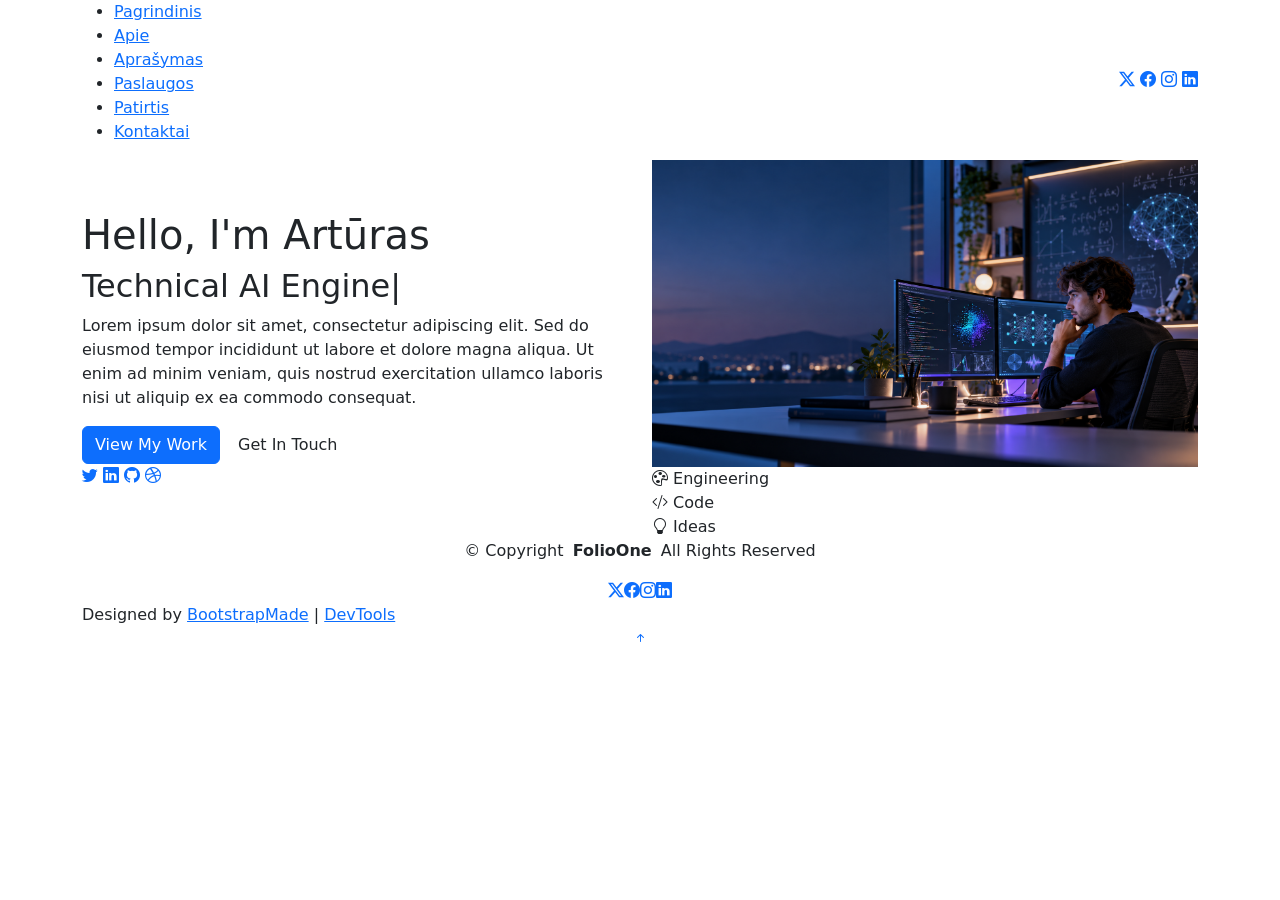
==== commit 60ce0ce2: "menu" ====
--- a/index.html
+++ b/index.html
@@ -48,12 +48,12 @@
 
       <nav id="navmenu" class="navmenu">
         <ul>
-          <li><a href="index.html" class="active">Home</a></li>
-          <li><a href="about.html">About</a></li>
-          <li><a href="resume.html">Resume</a></li>
-          <li><a href="services.html">Services</a></li>
-          <li><a href="portfolio.html">Portfolio</a></li>
-          <li><a href="contact.html">Contact</a></li>
+          <li><a href="index.html" class="active">Pagrindinis</a></li>
+          <li><a href="about.html">Apie</a></li>
+          <li><a href="resume.html">Aprašymas</a></li>
+          <li><a href="services.html">Paslaugos</a></li>
+          <li><a href="portfolio.html">Patirtis</a></li>
+          <li><a href="contact.html">Kontaktai</a></li>
         </ul>
         <i class="mobile-nav-toggle d-xl-none bi bi-list"></i>
       </nav>
@@ -100,7 +100,7 @@
                 <div class="floating-elements">
                   <div class="floating-card design" data-aos="fade-left" data-aos-delay="700">
                     <i class="bi bi-palette"></i>
-                    <span>Design</span>
+                    <span>Engineering</span>
                   </div>
                   <div class="floating-card code" data-aos="fade-right" data-aos-delay="800">
                     <i class="bi bi-code-slash"></i>
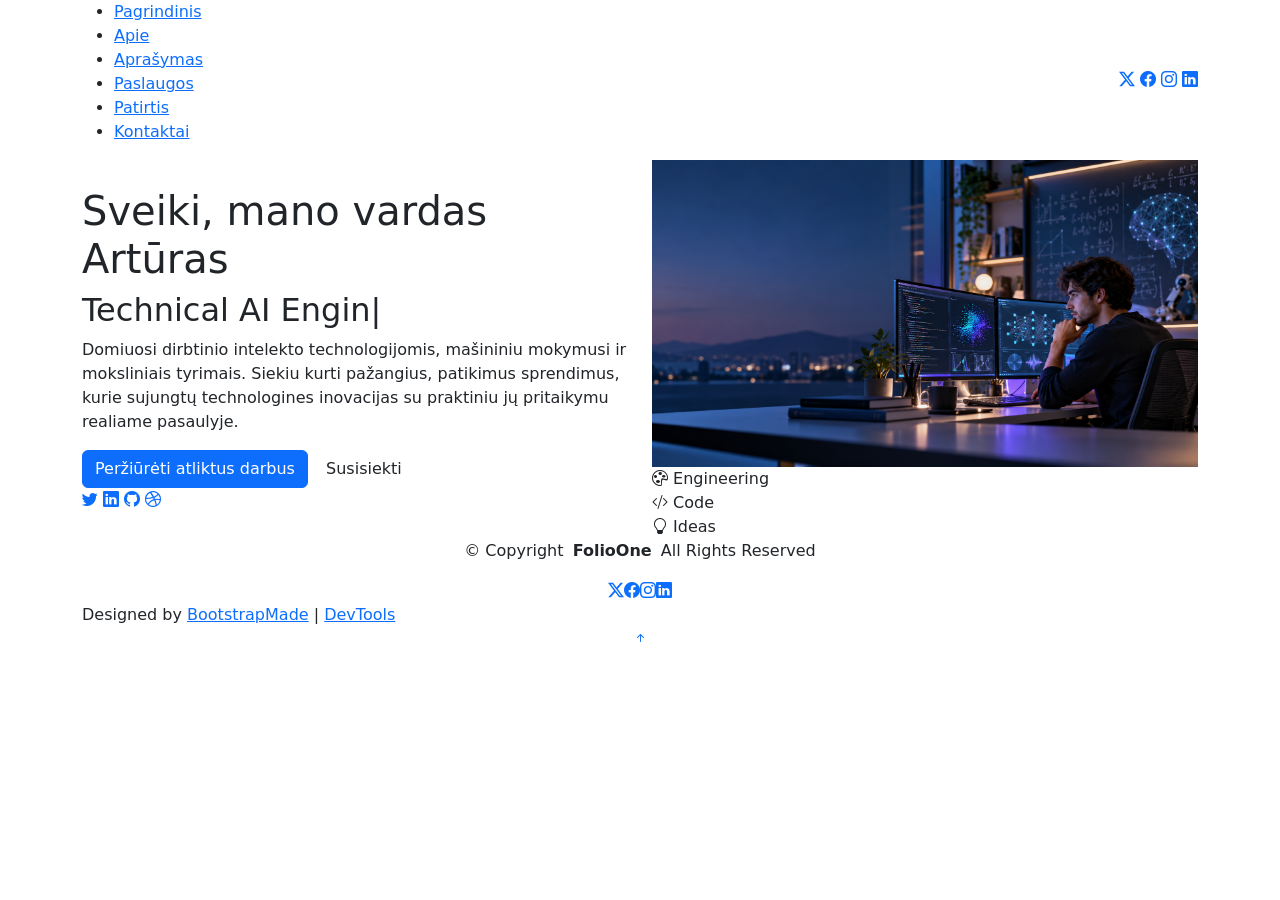
==== commit 9ac6c3c9: "main description" ====
--- a/index.html
+++ b/index.html
@@ -78,12 +78,12 @@
         <div class="row gy-4 align-items-center">
           <div class="col-lg-6 order-2 order-lg-1">
             <div class="hero-content">
-              <h1 data-aos="fade-up" data-aos-delay="200">Hello, I'm <span class="highlight">Artūras</span></h1>
+              <h1 data-aos="fade-up" data-aos-delay="200">Sveiki, mano vardas <span class="highlight">Artūras</span></h1>
               <h2 data-aos="fade-up" data-aos-delay="300">Technical <span class="typed" data-typed-items="AI Engineer, Researcher"></span></h2>
-              <p data-aos="fade-up" data-aos-delay="400">Lorem ipsum dolor sit amet, consectetur adipiscing elit. Sed do eiusmod tempor incididunt ut labore et dolore magna aliqua. Ut enim ad minim veniam, quis nostrud exercitation ullamco laboris nisi ut aliquip ex ea commodo consequat.</p>
+              <p data-aos="fade-up" data-aos-delay="400">Domiuosi dirbtinio intelekto technologijomis, mašininiu mokymusi ir moksliniais tyrimais. Siekiu kurti pažangius, patikimus sprendimus, kurie sujungtų technologines inovacijas su praktiniu jų pritaikymu realiame pasaulyje.</p>
               <div class="hero-actions" data-aos="fade-up" data-aos-delay="500">
-                <a href="portfolio.html" class="btn btn-primary">View My Work</a>
-                <a href="contact.html" class="btn btn-outline">Get In Touch</a>
+                <a href="portfolio.html" class="btn btn-primary">Peržiūrėti atliktus darbus</a>
+                <a href="contact.html" class="btn btn-outline">Susisiekti</a>
               </div>
               <div class="social-links" data-aos="fade-up" data-aos-delay="600">
                 <a href="#"><i class="bi bi-twitter"></i></a>
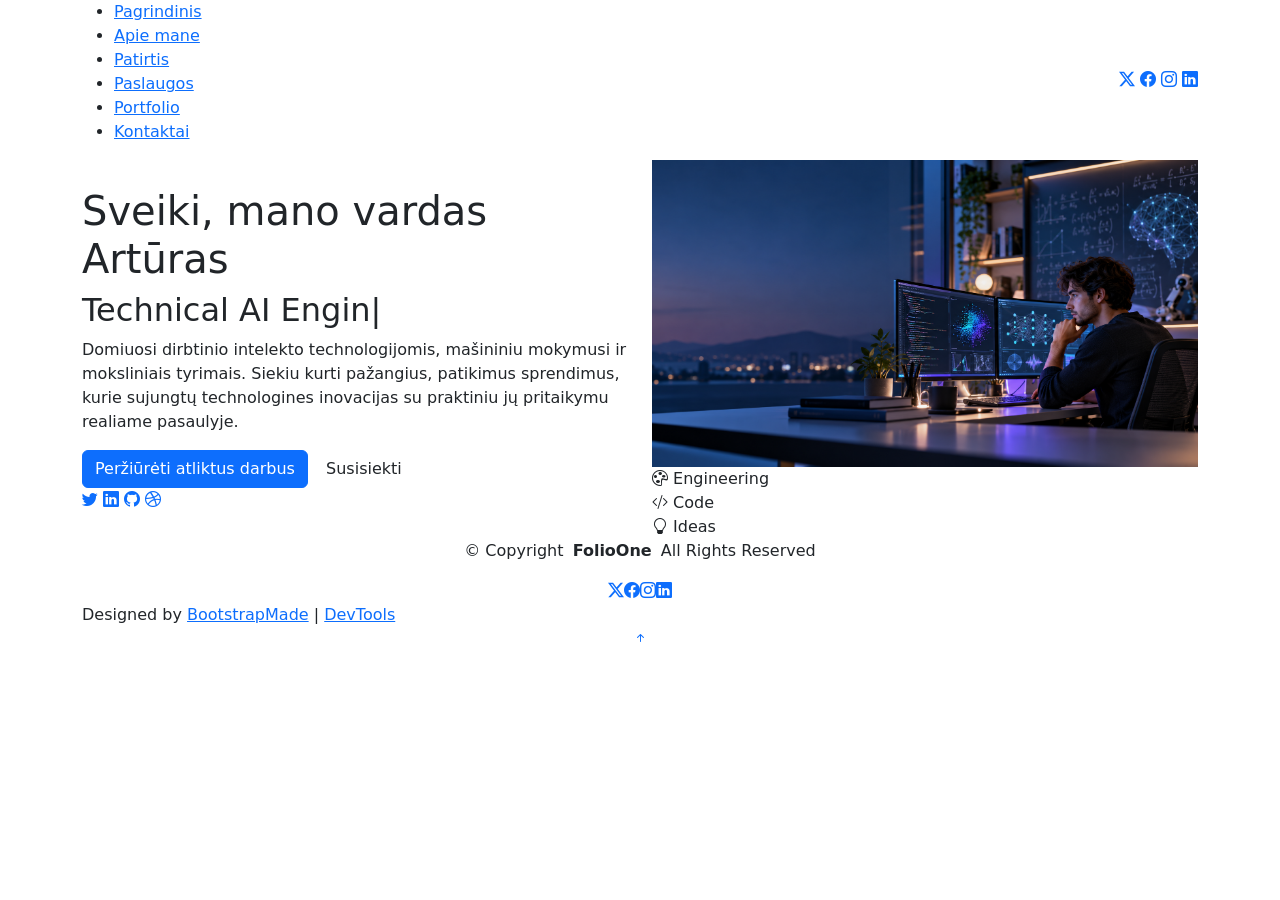
==== commit a340d7a8: "resume update" ====
--- a/index.html
+++ b/index.html
@@ -1,16 +1,16 @@
 <!DOCTYPE html>
-<html lang="en">
+<html lang="lt">
 
 <head>
-  <meta charset="utf-8">
+  <meta charset="UTF-8">
   <meta content="width=device-width, initial-scale=1.0" name="viewport">
-  <title>Index - FolioOne Bootstrap Template</title>
-  <meta name="description" content="">
+  <title>Mano CV</title>
   <meta name="keywords" content="">
+  <meta name="author" content="Artūras">
+  <meta name="description" content="Artūras CV puslapis">
 
   <!-- Favicons -->
-  <link href="assets/img/favicon.png" rel="icon">
-  <link href="assets/img/apple-touch-icon.png" rel="apple-touch-icon">
+  <link href="/assets/img/new_favicon.png" rel="icon">
 
   <!-- Fonts -->
   <link href="https://fonts.googleapis.com" rel="preconnect">
@@ -49,10 +49,10 @@
       <nav id="navmenu" class="navmenu">
         <ul>
           <li><a href="index.html" class="active">Pagrindinis</a></li>
-          <li><a href="about.html">Apie</a></li>
-          <li><a href="resume.html">Aprašymas</a></li>
+          <li><a href="about.html">Apie mane</a></li>
+          <li><a href="resume.html">Patirtis</a></li>
           <li><a href="services.html">Paslaugos</a></li>
-          <li><a href="portfolio.html">Patirtis</a></li>
+          <li><a href="portfolio.html">Portfolio</a></li>
           <li><a href="contact.html">Kontaktai</a></li>
         </ul>
         <i class="mobile-nav-toggle d-xl-none bi bi-list"></i>
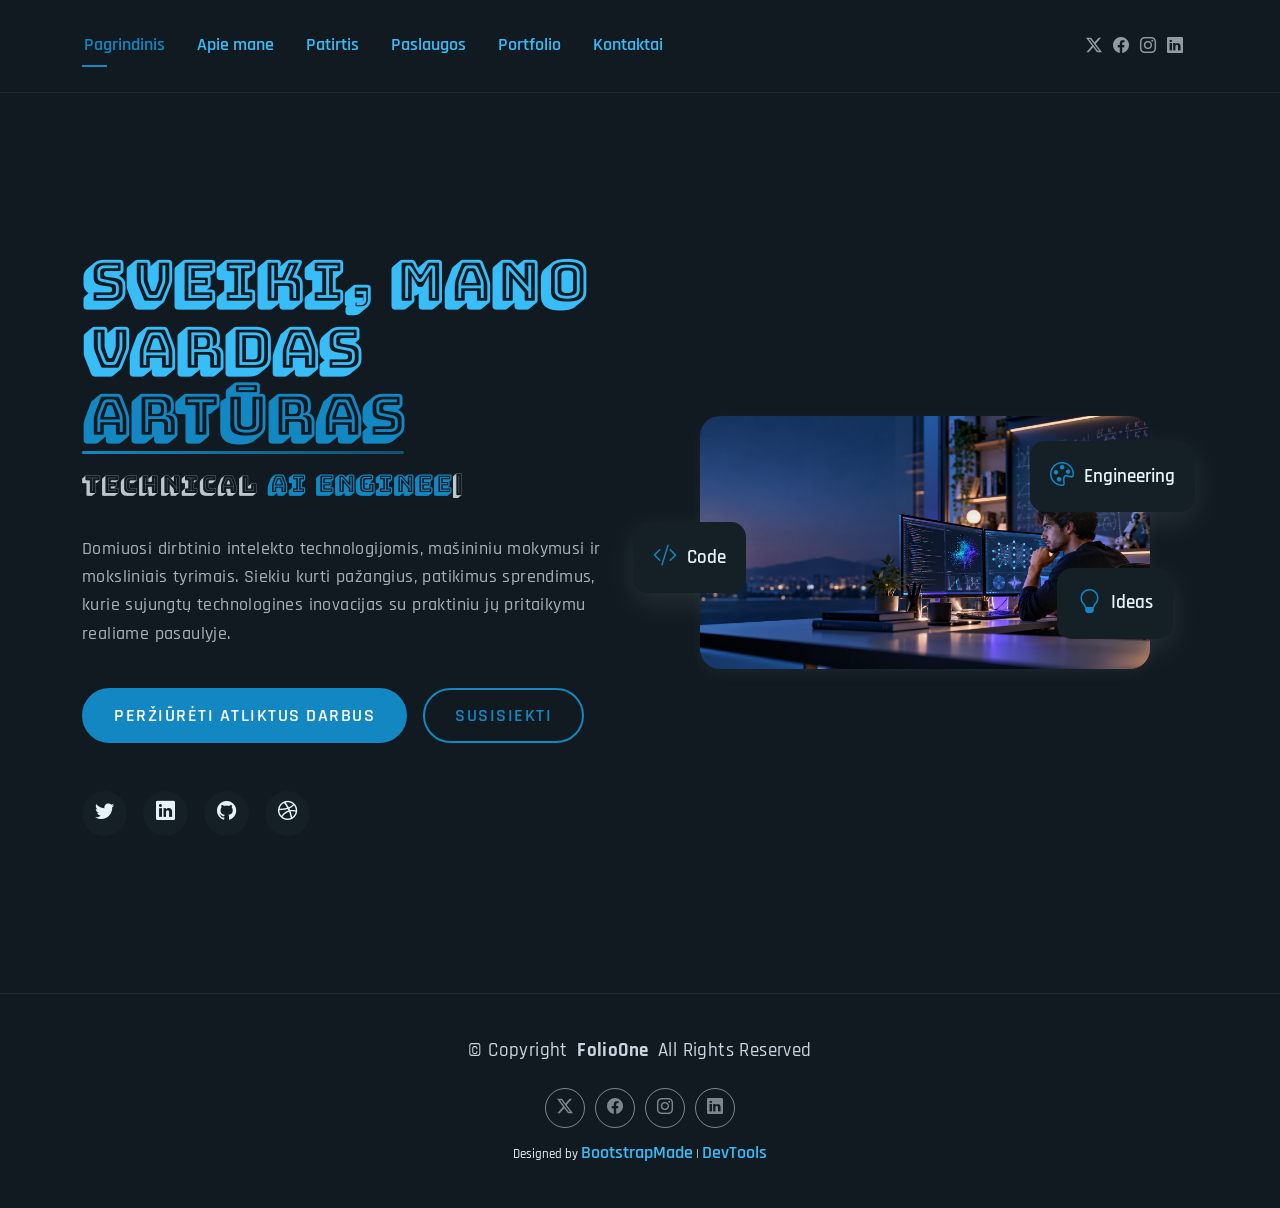
==== commit d7355b89: "CSS file update" ====
--- a/index.html
+++ b/index.html
@@ -26,7 +26,7 @@
 
   <!-- Main CSS File -->
   <link href="assets/css/main.css" rel="stylesheet">
-
+  <link href="/assets/css/custom.css" rel="stylesheet">
   <!-- =======================================================
   * Template Name: FolioOne
   * Template URL: https://bootstrapmade.com/folioone-bootstrap-portfolio-website-template/
--- a/assets/css/main.css
+++ b/assets/css/main.css
@@ -2261,8 +2261,8 @@
 }
 
 .portfolio .portfolio-card .portfolio-img img {
-  width: 100%;
-  height: auto;
+  width: 500px;
+  height: 300px;
   transition: transform 0.5s ease;
 }
 
@@ -2346,6 +2346,7 @@
   transform: translateY(-3px);
   box-shadow: 0 5px 15px rgba(0, 0, 0, 0.1);
 }
+
 
 /*--------------------------------------------------------------
 # Portfolio Details Section
@@ -2692,6 +2693,18 @@
     width: 100%;
     text-align: center;
   }
+
+  .numbered-list {
+    list-style-type: decimal;
+    list-style-position: outside;
+    padding-left: 30px;
+    text-align: left;
+}
+
+  .numbered-list li {
+    display: list-item;
+    list-style-type: decimal;
+}
 }
 
 /*--------------------------------------------------------------
--- a/assets/css/custom.css
+++ b/assets/css/custom.css
@@ -0,0 +1,263 @@
+
+/* Nauji šriftai */
+@import url('https://fonts.googleapis.com/css2?family=Bungee+Shade&family=Rajdhani:wght@400;500;600;700&display=swap');
+
+
+/* A. Pagrindinis svetainės šriftas */
+body {
+    font-family: 'Rajdhani', sans-serif;
+    font-size: 19px;
+    font-weight: 500;
+    line-height: 1.7;
+    color: #e2e8f0;
+}
+
+
+/* B. Antraščių stiliai */
+h1, h2 {
+    font-family: 'Bungee Shade', cursive;
+    font-weight: 400;
+    letter-spacing: 1px;
+    line-height: 1.5;
+}
+
+h1 {
+    font-size: 44px;
+    color: #38bdf8;
+}
+
+h2 {
+    font-size: 34px;
+    color: #ffffff;
+}
+
+h3, h4, h5, h6 {
+    font-family: 'Rajdhani', sans-serif;
+    text-transform: uppercase;
+    letter-spacing: 2px;
+}
+
+h3 {
+    font-size: 29px;
+    font-weight: 700;
+    color: #38bdf8;
+}
+
+h4 {
+    font-size: 25px;
+    font-weight: 700;
+    color: #ffffff;
+}
+
+h5 {
+    font-size: 21px;
+    font-weight: 600;
+    color: #7dd3fc;
+}
+
+h6 {
+    font-size: 17px;
+    font-weight: 600;
+    color: #a1a1aa;
+}
+
+
+/* C. Pastraipų stilius */
+p {
+    font-family: 'Rajdhani', sans-serif;
+    font-size: 19px;
+    font-weight: 500;
+    color: #cbd5e1;
+    line-height: 1.8;
+    letter-spacing: 0.4px;
+    margin-bottom: 18px;
+}
+
+
+/* Papildomai: sąrašų tekstas */
+li {
+    font-family: 'Rajdhani', sans-serif;
+    font-size: 19px;
+    font-weight: 500;
+}
+
+
+
+/* ===================================
+   A. MYGTUKŲ STILIUS
+=================================== */
+
+button,
+.btn {
+    font-family: 'Rajdhani', sans-serif;
+    font-size: 18px;
+    font-weight: 700;
+    letter-spacing: 1.5px;
+    text-transform: uppercase;
+
+    color: #38bdf8;
+    background-color: transparent;
+    border: 2px solid #38bdf8;
+    border-radius: 6px;
+
+    padding: 12px 28px;
+    cursor: pointer;
+
+    transition: all 0.3s ease;
+}
+
+
+/* Užvedus pelės žymeklį */
+button:hover,
+.btn:hover {
+    background-color: #0284c7;
+    border-color: #7dd3fc;
+    color: #ffffff;
+
+    box-shadow: 0 0 18px #0284c7;
+    transform: translateY(-3px);
+}
+
+
+/* Paspaudus mygtuką */
+button:active,
+.btn:active {
+    background-color: #075985;
+    color: #ffffff;
+
+    transform: scale(0.96);
+    box-shadow: 0 0 5px #0284c7;
+}
+
+
+
+/* ===================================
+   B. NUORODŲ STILIUS
+=================================== */
+
+a:not(.btn) {
+    font-family: 'Rajdhani', sans-serif;
+    font-size: 18px;
+    font-weight: 600;
+
+    color: #38bdf8;
+    text-decoration: none;
+
+    border-bottom: 1px solid transparent;
+    transition: all 0.3s ease;
+}
+
+
+/* Užvedus ant nuorodos */
+a:not(.btn):hover {
+    color: #ffffff;
+    border-bottom-color: #38bdf8;
+    text-shadow: 0 0 8px #38bdf8;
+}
+
+
+/* Paspaudus nuorodą */
+a:not(.btn):active {
+    color: #7dd3fc;
+}
+
+
+
+/* =====================================
+   A. SEKCIJŲ TARPŲ KEITIMAS
+===================================== */
+
+/* Apie mane */
+#about {
+    margin-bottom: 30px;
+    padding: 70px 35px;
+}
+
+/* Patirtis */
+#resume {
+    margin-bottom: 40px;
+    padding: 80px 35px;
+}
+
+/* Atlikti darbai */
+#portfolio {
+    margin-bottom: 35px;
+    padding: 75px 35px;
+}
+
+
+/* Tarpai tarp sekcijų antraščių ir turinio */
+#about .section-title,
+#resume .section-title,
+#portfolio .section-title {
+    margin-bottom: 35px;
+    padding-bottom: 20px;
+}
+
+
+
+/* =====================================
+   B. TURINIO BLOKŲ DIZAINAS
+===================================== */
+
+/* APIE MANE */
+#about .content {
+    background-color: #1b2635;
+    padding: 30px;
+    margin-top: 20px;
+
+    border: 1px solid #38bdf8;
+    border-radius: 16px;
+
+    box-shadow: 0 8px 25px rgba(0, 0, 0, 0.35);
+}
+
+
+/* PATIRTIS */
+#resume .resume-item {
+    background-color: #1b2635;
+    padding: 25px;
+    margin-bottom: 25px;
+
+    border: 1px solid #334155;
+    border-left: 4px solid #38bdf8;
+    border-radius: 12px;
+
+    box-shadow: 0 5px 20px rgba(0, 0, 0, 0.3);
+}
+
+
+/* ATLIKTI DARBAI */
+#portfolio .portfolio-item {
+    background-color: #1b2635;
+    padding: 15px;
+    margin-bottom: 25px;
+
+    border: 1px solid #334155;
+    border-radius: 15px;
+
+    box-shadow: 0 8px 25px rgba(0, 0, 0, 0.3);
+}
+
+
+/* Paveikslėlių kampai */
+#portfolio .portfolio-item img {
+    border-radius: 10px;
+}
+
+
+
+/* Kortelių animacijos */
+#resume .resume-item,
+#portfolio .portfolio-item {
+    transition: transform 0.3s ease,
+                box-shadow 0.3s ease;
+}
+
+/* Užvedus pelę */
+#resume .resume-item:hover,
+#portfolio .portfolio-item:hover {
+    transform: translateY(-5px);
+
+    box-shadow: 0 12px 30px rgba(56, 189, 248, 0.2);
+}
